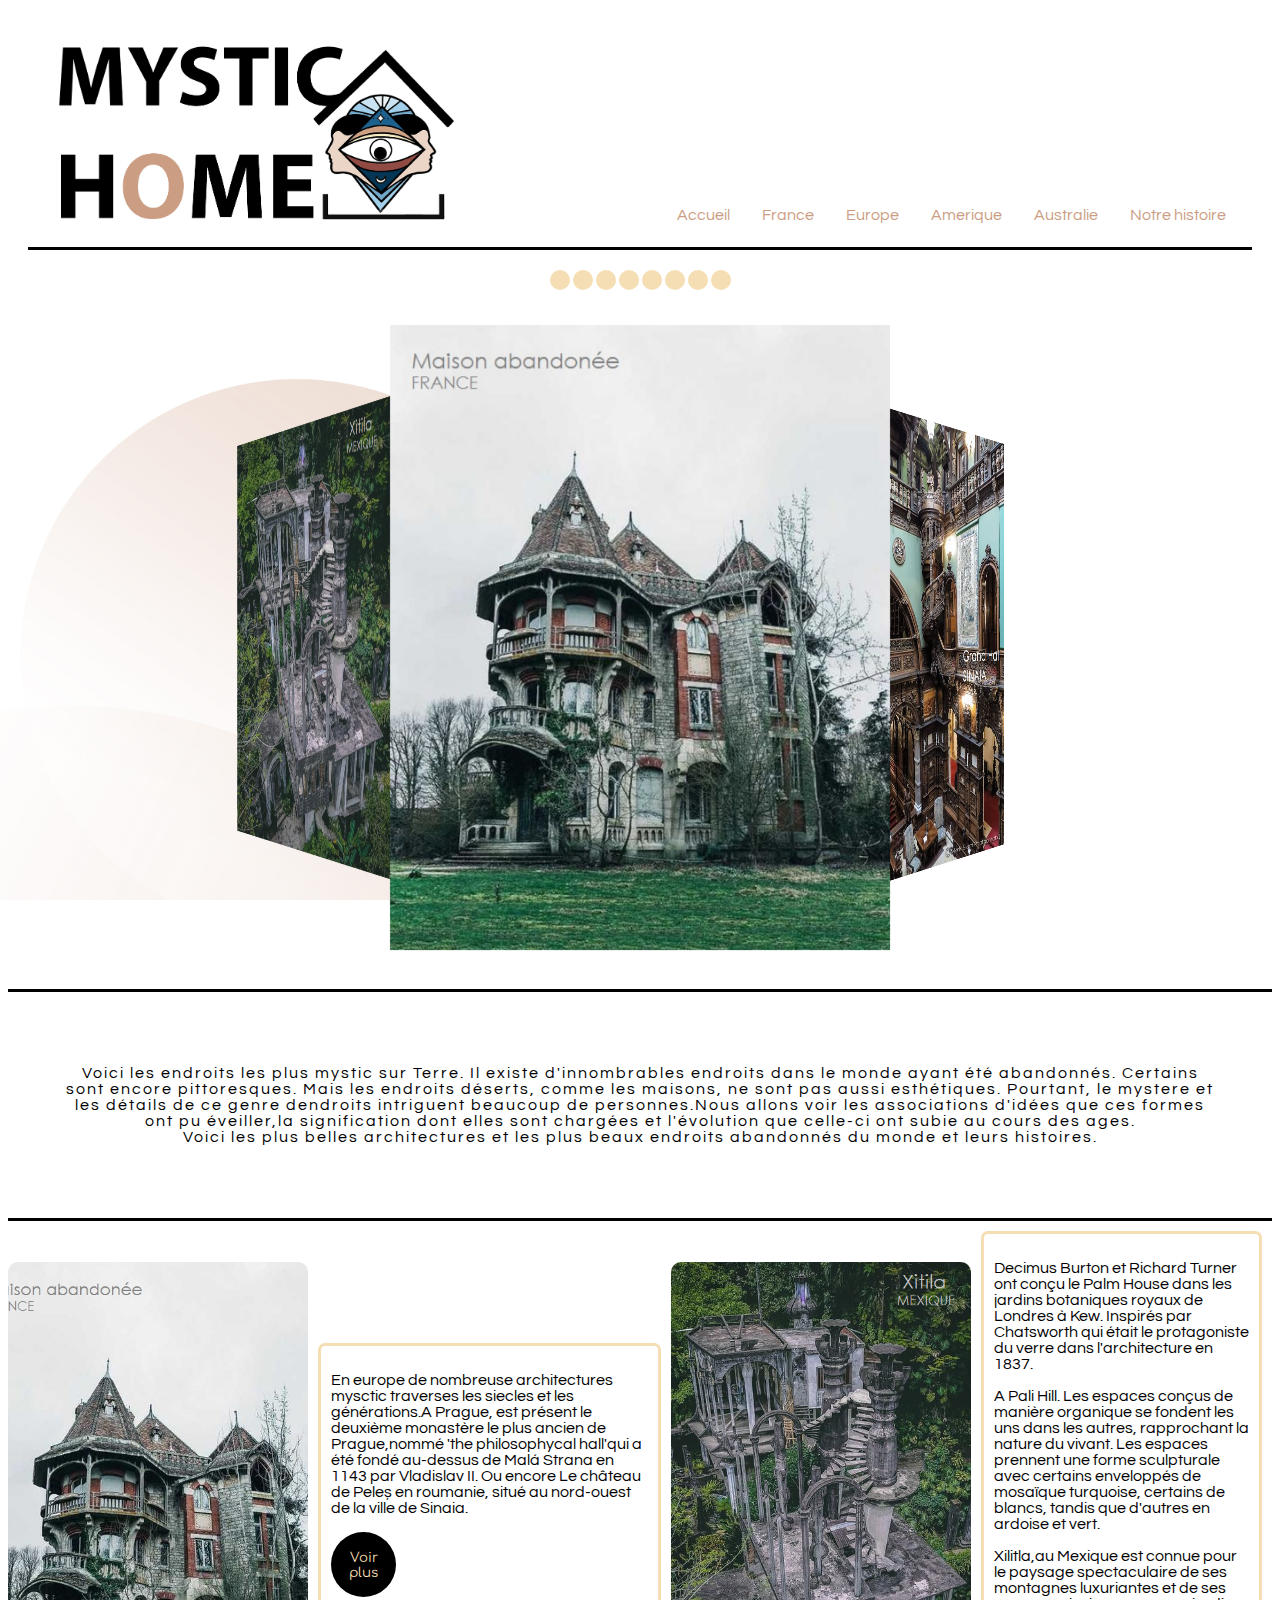
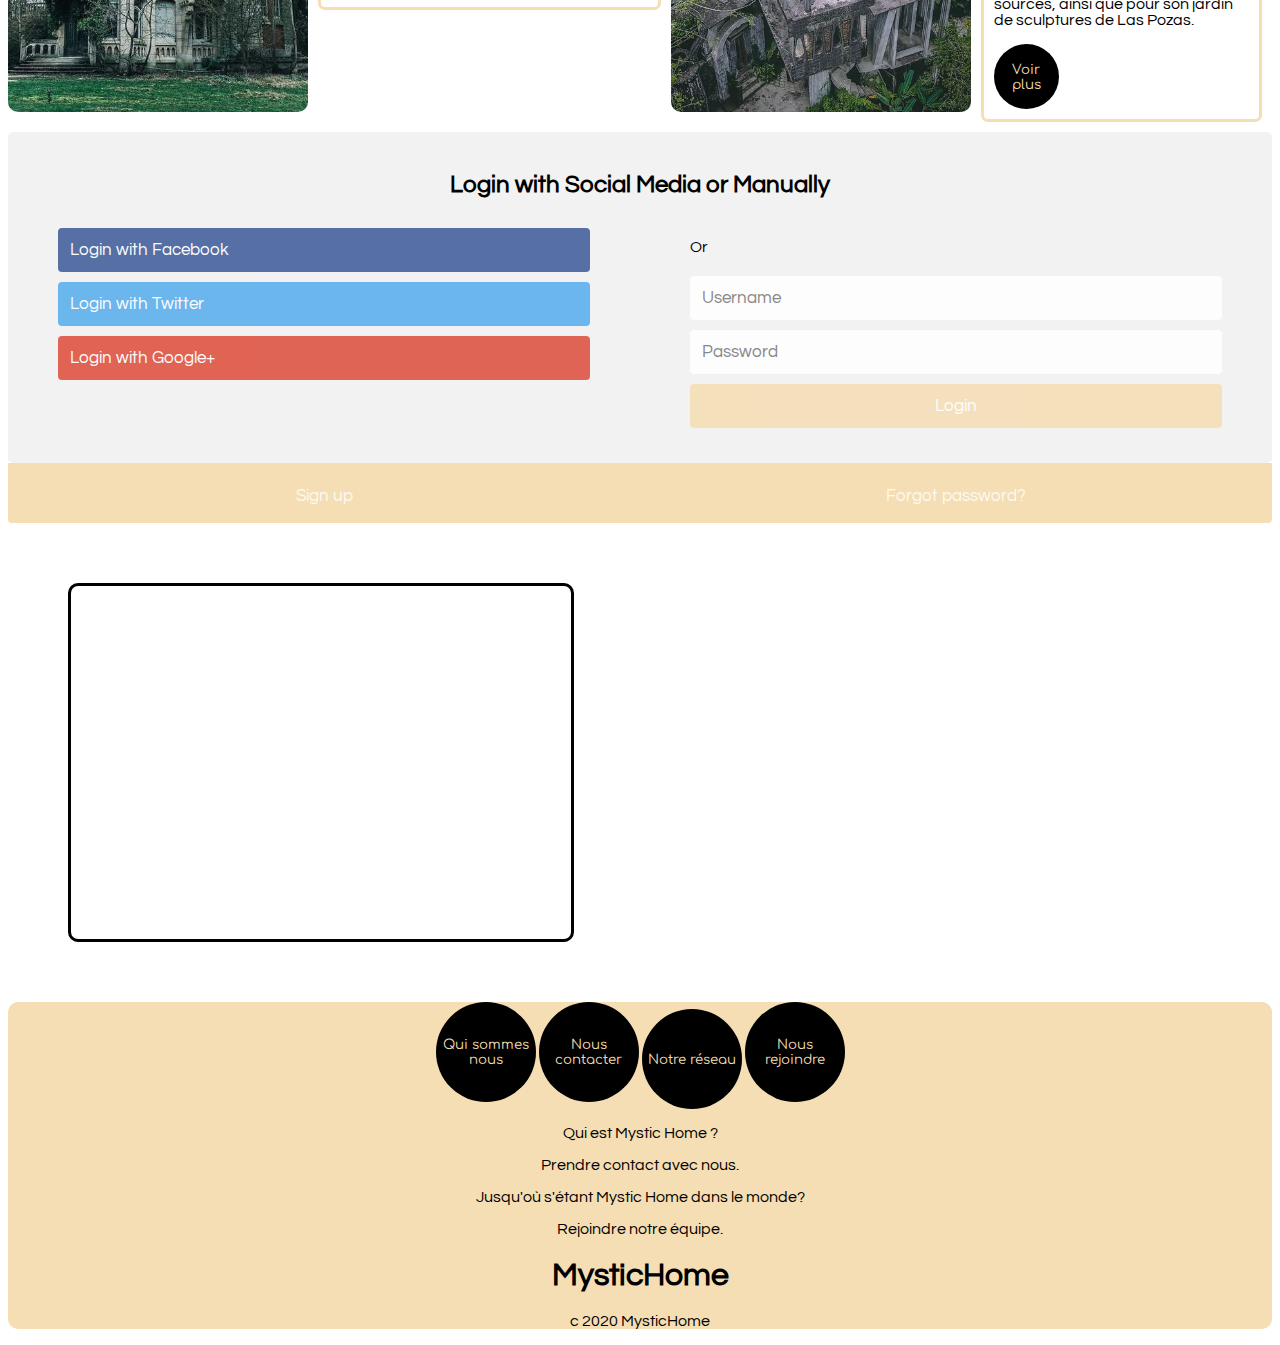
==== index.html @ dafdb864 "first commit" ====
<!DOCTYPE html>
<html lang="fr">

<head>
    <meta charset="UTF-8">
    <meta name="viewport" content="width=device-width, initial-scale=1.0">
    <link href="https://fonts.googleapis.com/css2?family=Questrial&display=swap" rel="stylesheet">
    <link href="https://fonts.googleapis.com/css2?family=Comfortaa:wght@500&display=swap" rel="stylesheet">
    <link href="https://fonts.googleapis.com/css2?family=Dancing+Script:wght@500&display=swap" rel="stylesheet">
    <link rel="stylesheet" href="assets/style.css">   
    <title>Mystic home</title>
</head>

<body>
    <nav id="menu">

        <a href="/"><img src="img/mystichome+logo.png" alt="logomystichome"></a>

        <ul id="nav">
            <!--
-->
            <li><a class="active" href="#acueil">Accueil</a></li>
            <!--
-->
            <li><a class="active" href="#france">France</a></li>
            <!--
-->
            <li><a class="active" href="#europe">Europe</a></li>
            <!--
-->
            <li><a class="active" href="#amerique">Amerique</a></li>
            <!--
 -->
            <li><a class="active" href="#australie">Australie</a></li>
            <!--
-->
            <li><a class="active" href="#notrehistoire">Notre histoire</a></li>
        </ul>
    </nav>


    <div class='caroussel_diapo'>
      <input checked id="carou_un" name="rotation" type="radio">
      <label for="carou_un"></label>
      <input id="carou_deux" name="rotation" type="radio">
      <label for="carou_deux"></label>
      <input id="carou_trois" name="rotation" type="radio">
      <label for="carou_trois"></label>
      <input id="carou_quatre" name="rotation" type="radio">
      <label for="carou_quatre"></label>
      <input id="carou_cinq" name="rotation" type="radio">
      <label for="carou_cinq"></label>
      <input id="carou_six" name="rotation" type="radio">
      <label for="carou_six"></label>
      <input id="carou_sept" name="rotation" type="radio">
      <label for="carou_sept"></label>
      <input id="carou_huit" name="rotation" type="radio">
      <label for="carou_huit"></label>
      <div class="contenu_carou">
      <div class="caroussel">
      <img src="/img/franceabandonné.jpg" alt>
      <img src="/img/grandhallsinaia.jpg" alt>
      <img src="/img/hallprague.jpg" alt>
      <img src="/img/muraille.jpg" alt>
      <img src="/img/maisonabandonné.jpg" alt>
      <img src="/img/ef00d1bf7029a12f48869ee9bcbec7cc.jpg" alt>
      <img src="/img/nrydht.jpg" alt>
      <img src="/img/xitla texte.png" alt>
      </div>
      </div>
      </div>
      
      <div class="bordure"></div>

    <header>
        <div id="introduction">
            <p>Voici les endroits les plus mystic sur Terre.
                Il existe d'innombrables endroits dans le monde ayant été abandonnés.
                Certains sont encore pittoresques. Mais les endroits déserts,
                comme les maisons, ne sont pas aussi esthétiques.
                Pourtant, le mystere et les détails de ce genre dendroits intriguent
                beaucoup de personnes.Nous allons voir les associations d'idées que 
                ces formes ont pu éveiller,la signification dont elles sont chargées 
                et l'évolution que celle-ci ont subie au cours des ages. <br>
                Voici les plus belles architectures et les plus beaux endroits abandonnés du monde et leurs histoires.
            </p>
        </div>
    </header>
    <div class="bordure"></div>
    <main>
        <div id="slideshow">
            <ul id="sContent">
                <!--
                -->
                <li><img src="img/franceabandonné.jpg" alt="Image france" /></li>
                <!--
                -->
                <li><img src="img/grandhallsinaia.jpg" alt="Image sinaia" /></li>
                <!--
                -->
                <li><img src="img/hallprague.jpg" alt="Image prague" /></li>
            </ul>
        </div>
        <article class="description">
            <p>
                En europe de nombreuse architectures mysctic traverses les siecles et les générations.A Prague,
                est présent le deuxième monastère le plus ancien de Prague,nommé 'the philosophycal hall'qui
                a été fondé au-dessus de Malá Strana en 1143 par Vladislav II. Ou encore Le château de Peleș
                en roumanie, situé au nord-ouest de la ville de Sinaia.
            </p>
            <button id="button">Voir plus</button>
        </article>
        <div id="slideshow">
            <ul id="sContent">
                <!--
                -->
                <li><img src="/img/xitla texte.png" alt="Image france" /></li>
                <!--
                -->
                <li><img src="/img/mumbai.jpg" alt="Image sinaia" /></li>
                <!--
                -->
                <li><img src="/img/palm house australia texte.png" alt="Image prague" /></li>
            </ul>
        </div>
        <article class="description">
            <p>
                Decimus Burton et Richard Turner ont conçu le Palm House dans les jardins botaniques royaux de Londres à
                Kew.
                Inspirés par Chatsworth qui était le protagoniste du verre dans l'architecture en 1837.
                <br>
                <br>
                A Pali Hill. Les espaces conçus de manière organique se fondent les uns dans les autres, rapprochant la
                nature du vivant.
                Les espaces prennent une forme sculpturale avec certains enveloppés de mosaïque turquoise, certains de
                blancs, tandis que d'autres en ardoise et vert.
                <br>
                <br>
                Xilitla,au Mexique est connue pour le paysage spectaculaire de ses montagnes luxuriantes et de ses
                sources, ainsi que pour son jardin de sculptures de Las Pozas.
            </p>
            <button id=button>Voir plus</button>
        </article>
        <!--<video controls>
            <source src="../premiere pro video/architecture video/xilitla-que-hacer-en-el-jardin-surrealista-de-edward-james.mp4" type="video/webm">
            <track kind="subtitles" src="sous-titres-en.vtt" srclang="en">
        </video> -->
    </main>

    <div class="container">
        <form action="/action_page.php">
          <div class="row">
            <h2 style="text-align:center">Login with Social Media or Manually</h2>
      
            <div class="col">
              <a href="#" class="fb btn">
                <i class="fa fa-facebook fa-fw"></i> Login with Facebook
              </a>
              <a href="#" class="twitter btn">
                <i class="fa fa-twitter fa-fw"></i> Login with Twitter
              </a>
              <a href="#" class="google btn">
                <i class="fa fa-google fa-fw"></i> Login with Google+
              </a>
            </div>
      
            <div class="col">
              <div class="hide-md-lg">
                <p>Or </p>
              </div>
      
              <input type="text" name="username" placeholder="Username" required>
              <input type="password" name="password" placeholder="Password" required>
              <input type="submit" value="Login">
            </div>
      
          </div>
        </form>
      </div>
      
      <div class="bottom-container">
        <div class="row">
          <div class="col">
            <a href="#" style="color:white" class="btn">Sign up</a>
          </div>
          <div class="col">
            <a href="#" style="color:white" class="btn">Forgot password?</a>
          </div>
        </div>
      </div>

    <div id="maps">
        <iframe src="https://www.google.com/maps/embed?pb=!1m18!1m12!1m3!1d14860.458292441717!2d-99.00107512827321!3d21.385392903293905!2m3!1f0!2f0!3f0!3m2!1i1024!2i768!4f13.1!3m3!1m2!1s0x85d69a7e19a3aa51%3A0x6c2fed44d67ca439!2sXilitla%2C%20San%20Luis%20Potos%C3%AD%2C%20Mexique!5e0!3m2!1sfr!2sfr!4v1600526060342!5m2!1sfr!2sfr" width="500" height="350" frameborder="0" style="border:1;" allowfullscreen="" aria-hidden="false" tabindex="0"></iframe>
    </div>
    <footer>
    
<div id="top">
    <div class="tab">
        <button class="tablinks" onmouseover="openCity(event, 'Qui sommes nous')">Qui sommes nous</button>
        <button class="tablinks" onmouseover="openCity(event, 'Nous contacter')">Nous contacter</button>
        <button class="tablinks" onmouseover="openCity(event, 'Notre réseau ')">Notre réseau </button>
        <button class="tablinks" onmouseover="openCity(event, 'Nous rejoindre')">Nous rejoindre </button>
    </div>
      
      <div id="Qui sommes nous" class="tabcontent">
          <p>Qui est Mystic Home ?</p>
      </div>
      
      <div id="Nous contacter" class="tabcontent">
          <p>Prendre contact avec nous.</p>
      </div>
    
      <div id="Notre réseau " class="tabcontent">
          <p>Jusqu'où s'étant Mystic Home dans le monde?</p>
      </div>

      <div id="Nous rejoindre" class="tabcontent">
          <p>Rejoindre notre équipe.</p>
      </div>
      
<article>
    <h1>MysticHome</h1>
</article>
<p>c 2020 MysticHome</p>
<script src="app.js" defer></script>
</body>
</html>
---- assets/style.css ----
body {
  background: url(/fond\ \(1\).jpg), no-repeat center top;
  background-attachment: fixed;
  background-size: cover;
}

* {
  box-sizing: border-box;
  font-family: 'Questrial', sans-serif;
}

#menu {
  padding: 10px;
  margin: 20px;
  display: flex;
  align-items: flex-end;
  justify-content: space-between;
  border-bottom: solid 3px black;
  /* centrer le texte */
}

#menu a {
  display: block;
  color: #CB9D83;
  text-align: center;
  padding: 14px 16px;
  text-decoration: none;
}

#menu li {
  display: inline;
  list-style: none;
}

li:last-child {
  border-right: none;
}

#menu img {
  width: 400px;
  display: block;
}

img {
  max-width: 100%
}

ul {
  list-style-type: none;
  display: flex;
  justify-content: flex-end;
  margin: 0;
  padding: 0;
  overflow: hidden;
  width: fit-content;
}

#menu a:hover {
  background-color: #F3D0BD;
  border-radius: 100px;
}


/***********************CAROUSSEL******************/


.caroussel_diapo {
  position: relative;
  text-align: center;
  margin: 0 auto
}

.caroussel_diapo input {
  position: absolute;
  left: -9999px
}

.contenu_carou {
  width: 500px;
  height: 632px;
  margin: 2rem auto;
  perspective: 1000px
}

.caroussel {
  position: relative;
  transform-style: preserve-3d;
  width: 500px;
  height: 332px;
  transition: 1s transform
}

.caroussel img {
  position: absolute;
  top: 0;
  left: 0;
  outline: 1px solid transparent;
  backface-visibility: hidden;
  will-change: transform;
  transition: 1s transform
}

.caroussel img:nth-child(1) {
  transform: translate3d(0, 0, 540px) scale(.8)
}

.caroussel img:nth-child(2) {
  transform: rotateY(45deg) translateZ(540px) scale(.8)
}

.caroussel img:nth-child(3) {
  transform: rotateY(90deg) translateZ(540px) scale(.8)
}

.caroussel img:nth-child(4) {
  transform: rotateY(135deg) translateZ(540px) scale(.8)
}

.caroussel img:nth-child(5) {
  transform: rotateY(180deg) translateZ(540px) scale(.8)
}

.caroussel img:nth-child(6) {
  transform: rotateY(225deg) translateZ(540px) scale(.8)
}

.caroussel img:nth-child(7) {
  transform: rotateY(270deg) translateZ(540px) scale(.8)
}

.caroussel img:nth-child(8) {
  transform: rotateY(315deg) translateZ(540px) scale(.8)
}

.caroussel_diapo input[type=radio]+label {
  cursor: pointer;
  background-color: wheat;
  display: inline-block;
  width: 20px;
  border-radius: 50%;
  height: 20px
}

/*gauche*/
.caroussel_diapo #carou_un:checked~.contenu_carou .caroussel {
  transform: translateZ(-540px)
}

.caroussel_diapo #carou_deux:checked~.contenu_carou .caroussel {
  transform: translateZ(-540px) rotateY(-45deg)
}

.caroussel_diapo #carou_trois:checked~.contenu_carou .caroussel {
  transform: translateZ(-540px) rotateY(-90deg)
}

.caroussel_diapo #carou_quatre:checked~.contenu_carou .caroussel {
  transform: translateZ(-540px) rotateY(-135deg)
}

.caroussel_diapo #carou_cinq:checked~.contenu_carou .caroussel {
  transform: translateZ(-540px) rotateY(-180deg)
}

.caroussel_diapo #carou_six:checked~.contenu_carou .caroussel {
  transform: translateZ(-540px) rotateY(-225deg)
}

.caroussel_diapo #carou_sept:checked~.contenu_carou .caroussel {
  transform: translateZ(-540px) rotateY(-270deg)
}

.caroussel_diapo #carou_huit:checked~.contenu_carou .caroussel {
  transform: translateZ(-540px) rotateY(-315deg)
}

/*droite*/
.caroussel_diapo #carou_un:checked~.contenu_carou .caroussel img:nth-child(1) {
  transform: translateZ(540px) scale(1)
}

.caroussel_diapo #carou_deux:checked~.contenu_carou .caroussel img:nth-child(2) {
  transform: rotateY(45deg) translateZ(540px) scale(1)
}

.caroussel_diapo #carou_trois:checked~.contenu_carou .caroussel img:nth-child(3) {

  transform: rotateY(90deg) translateZ(540px) scale(1)
}

.caroussel_diapo #carou_quatre:checked~.contenu_carou .caroussel img:nth-child(4) {

  transform: rotateY(135deg) translateZ(540px) scale(1)
}

.caroussel_diapo #carou_cinq:checked~.contenu_carou .caroussel img:nth-child(5) {

  transform: rotateY(180deg) translateZ(540px) scale(1)
}

.caroussel_diapo #carou_six:checked~.contenu_carou .caroussel img:nth-child(6) {
  transform: rotateY(225deg) translateZ(540px) scale(1)
}

.caroussel_diapo #carou_sept:checked~.contenu_carou .caroussel img:nth-child(7) {
  transform: rotateY(270deg) translateZ(540px) scale(1)
}

.caroussel_diapo #carou_huit:checked~.contenu_carou .caroussel img:nth-child(8) {
  transform: rotateY(315deg) translateZ(540px) scale(1)
}

div.bordure {
  border-bottom: 3px solid black;
}


/*************HEADER **************/


#introduction {
  font-family: 'Comfortaa', cursive;
  text-align: center;
  letter-spacing: 2px;
  margin: 10px;
  padding: 47px;
}


/***************MAIN***************/


main {
  display: flex;
  align-items: flex-end;
  justify-content: space-between;
}

#slideshow {
  position: relative;
  min-width: 300px;
  height: 450px;
  margin: 20px auto;
  overflow: hidden;
  border-radius: 10px;
}

#sContent li {
  display: inline-block;
  width: 300px;
}

/*javascript*/
#sContent {
  position: absolute;
  top: 0;
  left: 0;
  width: fit-content;
  margin: 0;
  padding: 0;

  /*CSS3 keyframes animation*/
  animation-name: AutoSlide;
  animation-duration: 10s;
  animation-iteration-count: infinite;
  animation-timing-function: ease-in-out;
}

#sContent li img {
  object-fit: cover;
  min-height: 100%;
  /* hauteur minimum de 100% */
  width: 100%;
}

@keyframes AutoSlide {

  0%,
  15%,
  100% {
    left: 0px;
    /*1ère image*/
  }

  35%,
  50% {
    left: -300px;
    /*2ème image*/
  }

  70%,
  85% {
    left: -600px;
    /*3ème image*/
  }
}

.description {
  border-style: solid;
  border-radius: 7px;
  border-color: wheat;
  padding: 10px;
  align-self: center;
  margin: 10px;
}

#button {
  width: 65px;
  height: 65px;
  background: black;
  font: bold 13px;
  font-family: 'Comfortaa', cursive;
  border-radius: 50%;
  border: none;
  color: wheat;

}


/*********RESEAUX SOCIAUX / FORMULAIRE / MAPS*********/


.container {
  position: relative;
  border-radius: 5px;
  background-color: #f2f2f2;
  padding: 20px 0 30px 0;
}

/* bottom container */
.bottom-container {
  text-align: center;
  background-color: wheat;
  border-radius: 0px 0px 4px 4px;
}

.row:after {
  content: "";
  display: table;
  clear: both;
}

.col {
  float: left;
  width: 50%;
  margin: auto;
  padding: 0 50px;
  margin-top: 6px;
}

input,
.btn {
  width: 100%;
  padding: 12px;
  border: none;
  border-radius: 4px;
  margin: 5px 0;
  opacity: 0.85;
  display: inline-block;
  font-size: 17px;
  line-height: 20px;
  text-decoration: none;
}

input:hover,
.btn:hover {
  opacity: 1;
}

.fb {
  background-color: #3B5998;
  color: white;
}

.twitter {
  background-color: #55ACEE;
  color: white;
}

.google {
  background-color: #dd4b39;
  color: white;
}

input[type=submit] {
  background-color: wheat;
  color: white;
  cursor: pointer;
}

input[type=submit]:hover {
  background-color: white;
}

#maps {
  border: solid;
  display: inline-block;
  border-color: black;
  margin: 60px;
  border-radius: 10px;
}


/***************FOOTER***************/

footer {
  background-color: wheat;
  border-radius: 10px;
  border-style: solid wheat;
  text-align: center;
  font-family: 'Questrial', sans-serif;
}

.tablinks {
  width: 100px;
  height: 100px;
  background: black;
  font: bold 13px;
  font-family: 'Comfortaa', cursive;
  border-radius: 50%;
  border: none;
  color: wheat;
}

.tabcontent {
  font-family: 'Questrial', sans-serif;
  text-align: center;
}
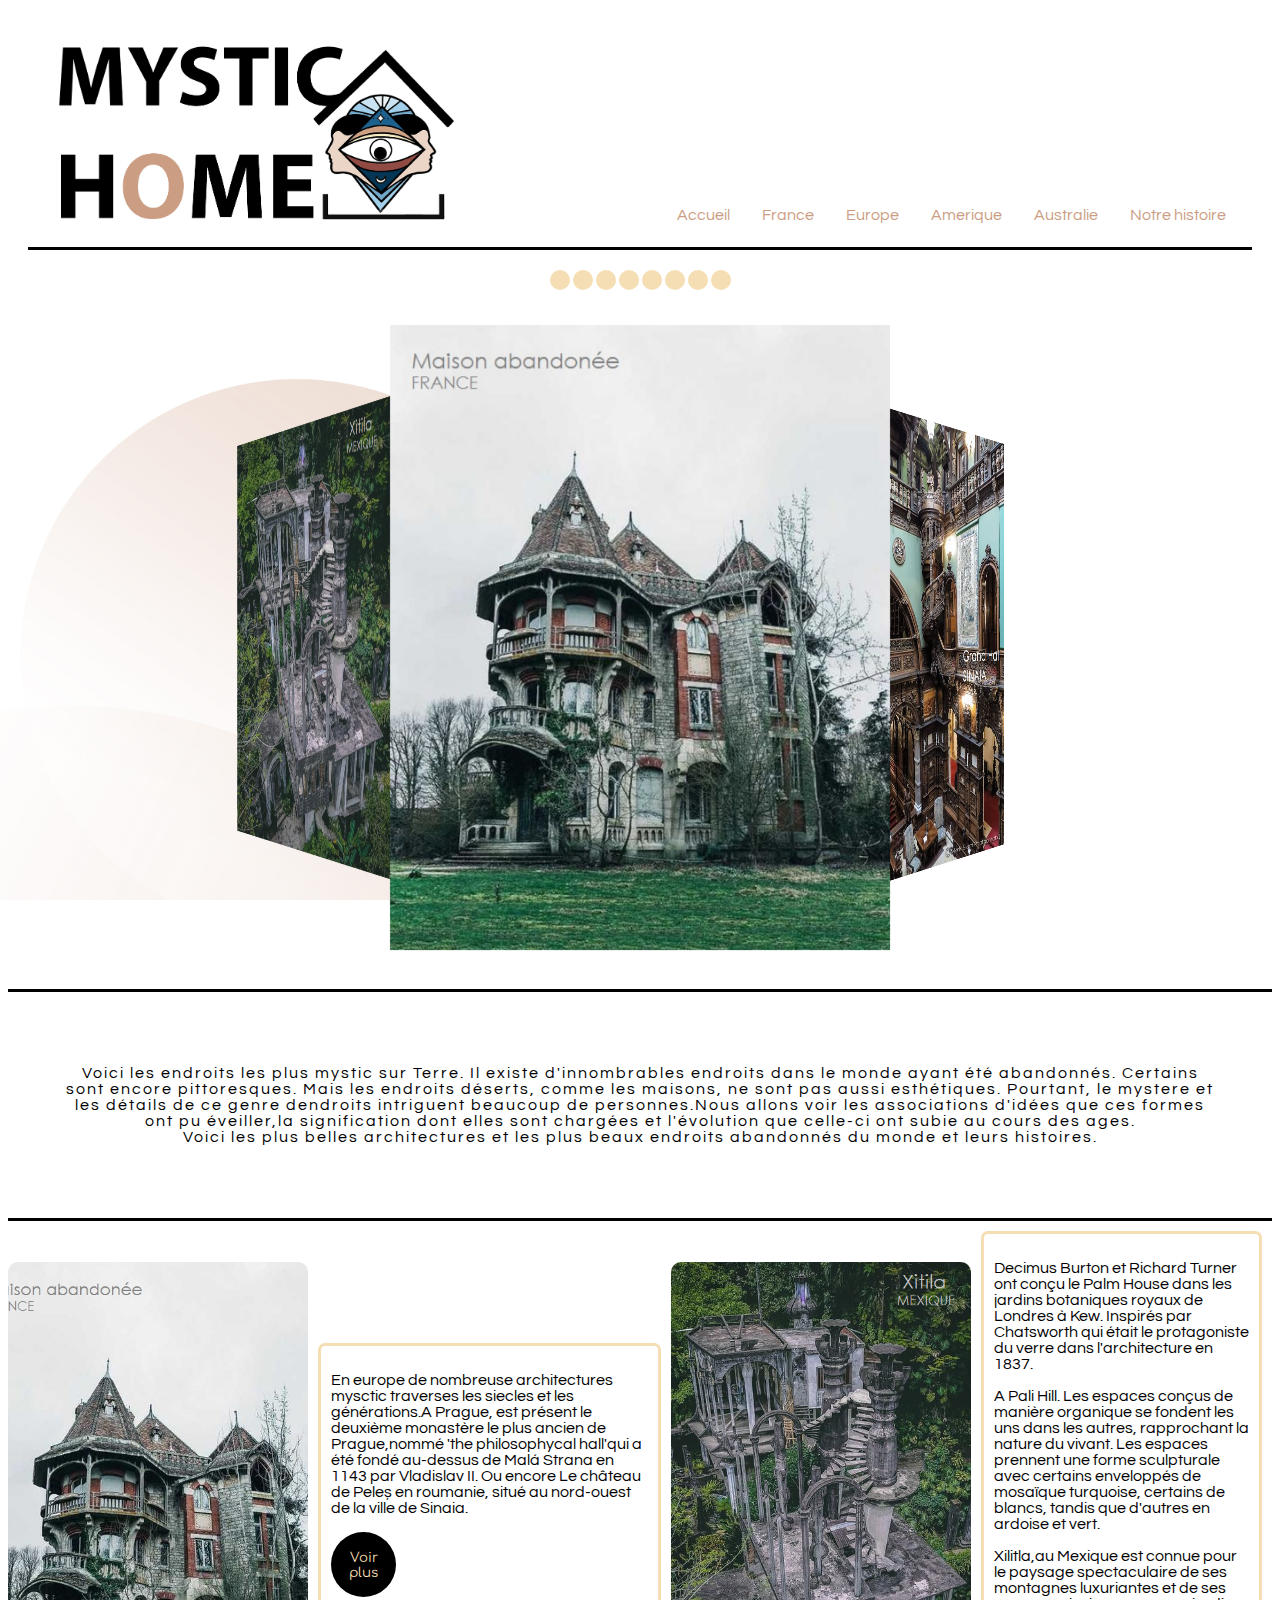
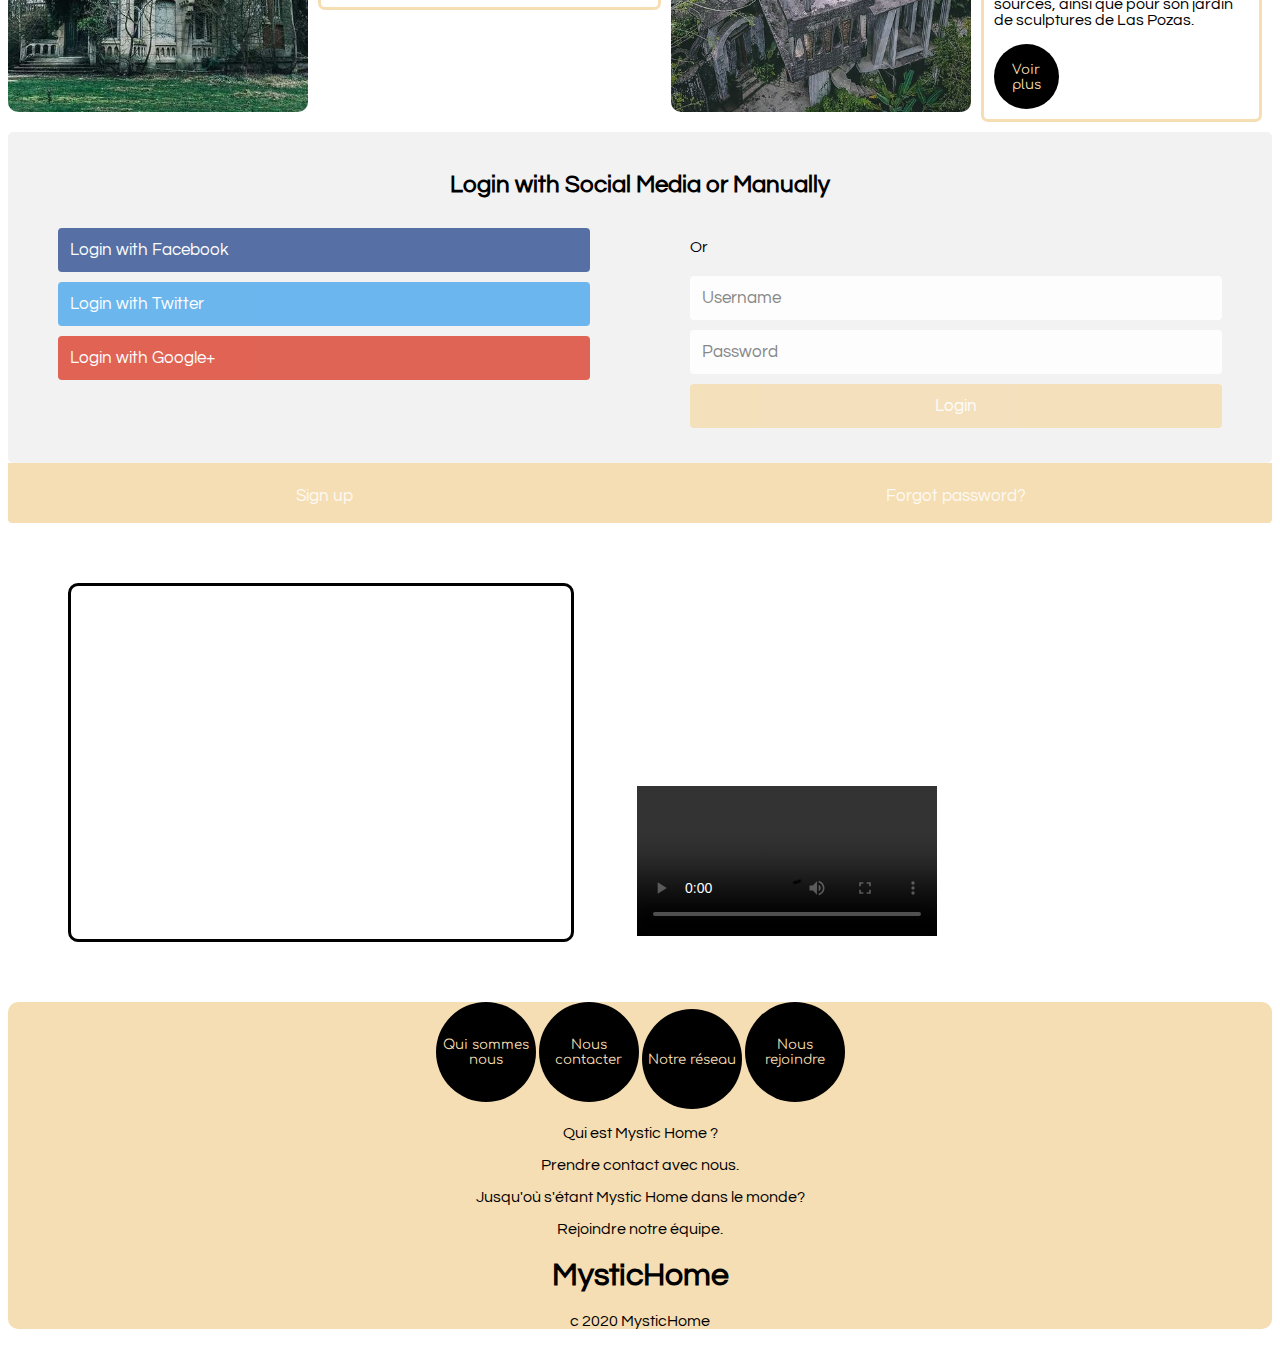
==== commit 8c432207: "pop" ====
--- a/index.html
+++ b/index.html
@@ -1,227 +1,227 @@
-<!DOCTYPE html>
-<html lang="fr">
-
-<head>
-    <meta charset="UTF-8">
-    <meta name="viewport" content="width=device-width, initial-scale=1.0">
-    <link href="https://fonts.googleapis.com/css2?family=Questrial&display=swap" rel="stylesheet">
-    <link href="https://fonts.googleapis.com/css2?family=Comfortaa:wght@500&display=swap" rel="stylesheet">
-    <link href="https://fonts.googleapis.com/css2?family=Dancing+Script:wght@500&display=swap" rel="stylesheet">
-    <link rel="stylesheet" href="assets/style.css">   
-    <title>Mystic home</title>
-</head>
-
-<body>
-    <nav id="menu">
-
-        <a href="/"><img src="img/mystichome+logo.png" alt="logomystichome"></a>
-
-        <ul id="nav">
-            <!--
--->
-            <li><a class="active" href="#acueil">Accueil</a></li>
-            <!--
--->
-            <li><a class="active" href="#france">France</a></li>
-            <!--
--->
-            <li><a class="active" href="#europe">Europe</a></li>
-            <!--
--->
-            <li><a class="active" href="#amerique">Amerique</a></li>
-            <!--
- -->
-            <li><a class="active" href="#australie">Australie</a></li>
-            <!--
--->
-            <li><a class="active" href="#notrehistoire">Notre histoire</a></li>
-        </ul>
-    </nav>
-
-
-    <div class='caroussel_diapo'>
-      <input checked id="carou_un" name="rotation" type="radio">
-      <label for="carou_un"></label>
-      <input id="carou_deux" name="rotation" type="radio">
-      <label for="carou_deux"></label>
-      <input id="carou_trois" name="rotation" type="radio">
-      <label for="carou_trois"></label>
-      <input id="carou_quatre" name="rotation" type="radio">
-      <label for="carou_quatre"></label>
-      <input id="carou_cinq" name="rotation" type="radio">
-      <label for="carou_cinq"></label>
-      <input id="carou_six" name="rotation" type="radio">
-      <label for="carou_six"></label>
-      <input id="carou_sept" name="rotation" type="radio">
-      <label for="carou_sept"></label>
-      <input id="carou_huit" name="rotation" type="radio">
-      <label for="carou_huit"></label>
-      <div class="contenu_carou">
-      <div class="caroussel">
-      <img src="/img/franceabandonné.jpg" alt>
-      <img src="/img/grandhallsinaia.jpg" alt>
-      <img src="/img/hallprague.jpg" alt>
-      <img src="/img/muraille.jpg" alt>
-      <img src="/img/maisonabandonné.jpg" alt>
-      <img src="/img/ef00d1bf7029a12f48869ee9bcbec7cc.jpg" alt>
-      <img src="/img/nrydht.jpg" alt>
-      <img src="/img/xitla texte.png" alt>
-      </div>
-      </div>
-      </div>
-      
-      <div class="bordure"></div>
-
-    <header>
-        <div id="introduction">
-            <p>Voici les endroits les plus mystic sur Terre.
-                Il existe d'innombrables endroits dans le monde ayant été abandonnés.
-                Certains sont encore pittoresques. Mais les endroits déserts,
-                comme les maisons, ne sont pas aussi esthétiques.
-                Pourtant, le mystere et les détails de ce genre dendroits intriguent
-                beaucoup de personnes.Nous allons voir les associations d'idées que 
-                ces formes ont pu éveiller,la signification dont elles sont chargées 
-                et l'évolution que celle-ci ont subie au cours des ages. <br>
-                Voici les plus belles architectures et les plus beaux endroits abandonnés du monde et leurs histoires.
-            </p>
-        </div>
-    </header>
-    <div class="bordure"></div>
-    <main>
-        <div id="slideshow">
-            <ul id="sContent">
-                <!--
-                -->
-                <li><img src="img/franceabandonné.jpg" alt="Image france" /></li>
-                <!--
-                -->
-                <li><img src="img/grandhallsinaia.jpg" alt="Image sinaia" /></li>
-                <!--
-                -->
-                <li><img src="img/hallprague.jpg" alt="Image prague" /></li>
-            </ul>
-        </div>
-        <article class="description">
-            <p>
-                En europe de nombreuse architectures mysctic traverses les siecles et les générations.A Prague,
-                est présent le deuxième monastère le plus ancien de Prague,nommé 'the philosophycal hall'qui
-                a été fondé au-dessus de Malá Strana en 1143 par Vladislav II. Ou encore Le château de Peleș
-                en roumanie, situé au nord-ouest de la ville de Sinaia.
-            </p>
-            <button id="button">Voir plus</button>
-        </article>
-        <div id="slideshow">
-            <ul id="sContent">
-                <!--
-                -->
-                <li><img src="/img/xitla texte.png" alt="Image france" /></li>
-                <!--
-                -->
-                <li><img src="/img/mumbai.jpg" alt="Image sinaia" /></li>
-                <!--
-                -->
-                <li><img src="/img/palm house australia texte.png" alt="Image prague" /></li>
-            </ul>
-        </div>
-        <article class="description">
-            <p>
-                Decimus Burton et Richard Turner ont conçu le Palm House dans les jardins botaniques royaux de Londres à
-                Kew.
-                Inspirés par Chatsworth qui était le protagoniste du verre dans l'architecture en 1837.
-                <br>
-                <br>
-                A Pali Hill. Les espaces conçus de manière organique se fondent les uns dans les autres, rapprochant la
-                nature du vivant.
-                Les espaces prennent une forme sculpturale avec certains enveloppés de mosaïque turquoise, certains de
-                blancs, tandis que d'autres en ardoise et vert.
-                <br>
-                <br>
-                Xilitla,au Mexique est connue pour le paysage spectaculaire de ses montagnes luxuriantes et de ses
-                sources, ainsi que pour son jardin de sculptures de Las Pozas.
-            </p>
-            <button id=button>Voir plus</button>
-        </article>
-        <!--<video controls>
-            <source src="../premiere pro video/architecture video/xilitla-que-hacer-en-el-jardin-surrealista-de-edward-james.mp4" type="video/webm">
-            <track kind="subtitles" src="sous-titres-en.vtt" srclang="en">
-        </video> -->
-    </main>
-
-    <div class="container">
-        <form action="/action_page.php">
-          <div class="row">
-            <h2 style="text-align:center">Login with Social Media or Manually</h2>
-      
-            <div class="col">
-              <a href="#" class="fb btn">
-                <i class="fa fa-facebook fa-fw"></i> Login with Facebook
-              </a>
-              <a href="#" class="twitter btn">
-                <i class="fa fa-twitter fa-fw"></i> Login with Twitter
-              </a>
-              <a href="#" class="google btn">
-                <i class="fa fa-google fa-fw"></i> Login with Google+
-              </a>
-            </div>
-      
-            <div class="col">
-              <div class="hide-md-lg">
-                <p>Or </p>
-              </div>
-      
-              <input type="text" name="username" placeholder="Username" required>
-              <input type="password" name="password" placeholder="Password" required>
-              <input type="submit" value="Login">
-            </div>
-      
-          </div>
-        </form>
-      </div>
-      
-      <div class="bottom-container">
-        <div class="row">
-          <div class="col">
-            <a href="#" style="color:white" class="btn">Sign up</a>
-          </div>
-          <div class="col">
-            <a href="#" style="color:white" class="btn">Forgot password?</a>
-          </div>
-        </div>
-      </div>
-
-    <div id="maps">
-        <iframe src="https://www.google.com/maps/embed?pb=!1m18!1m12!1m3!1d14860.458292441717!2d-99.00107512827321!3d21.385392903293905!2m3!1f0!2f0!3f0!3m2!1i1024!2i768!4f13.1!3m3!1m2!1s0x85d69a7e19a3aa51%3A0x6c2fed44d67ca439!2sXilitla%2C%20San%20Luis%20Potos%C3%AD%2C%20Mexique!5e0!3m2!1sfr!2sfr!4v1600526060342!5m2!1sfr!2sfr" width="500" height="350" frameborder="0" style="border:1;" allowfullscreen="" aria-hidden="false" tabindex="0"></iframe>
-    </div>
-    <footer>
-    
-<div id="top">
-    <div class="tab">
-        <button class="tablinks" onmouseover="openCity(event, 'Qui sommes nous')">Qui sommes nous</button>
-        <button class="tablinks" onmouseover="openCity(event, 'Nous contacter')">Nous contacter</button>
-        <button class="tablinks" onmouseover="openCity(event, 'Notre réseau ')">Notre réseau </button>
-        <button class="tablinks" onmouseover="openCity(event, 'Nous rejoindre')">Nous rejoindre </button>
-    </div>
-      
-      <div id="Qui sommes nous" class="tabcontent">
-          <p>Qui est Mystic Home ?</p>
-      </div>
-      
-      <div id="Nous contacter" class="tabcontent">
-          <p>Prendre contact avec nous.</p>
-      </div>
-    
-      <div id="Notre réseau " class="tabcontent">
-          <p>Jusqu'où s'étant Mystic Home dans le monde?</p>
-      </div>
-
-      <div id="Nous rejoindre" class="tabcontent">
-          <p>Rejoindre notre équipe.</p>
-      </div>
-      
-<article>
-    <h1>MysticHome</h1>
-</article>
-<p>c 2020 MysticHome</p>
-<script src="app.js" defer></script>
-</body>
+<!DOCTYPE html>
+<html lang="fr">
+
+<head>
+    <meta charset="UTF-8">
+    <meta name="viewport" content="width=device-width, initial-scale=1.0">
+    <link href="https://fonts.googleapis.com/css2?family=Questrial&display=swap" rel="stylesheet">
+    <link href="https://fonts.googleapis.com/css2?family=Comfortaa:wght@500&display=swap" rel="stylesheet">
+    <link href="https://fonts.googleapis.com/css2?family=Dancing+Script:wght@500&display=swap" rel="stylesheet">
+    <link rel="stylesheet" href="assets/style.css">   
+    <title>Mystic home</title>
+</head>
+
+<body>
+    <nav id="menu">
+
+        <a href="/"><img src="img/mystichome+logo.png" alt="logomystichome"></a>
+
+        <ul id="nav">
+            <!--
+-->
+            <li><a class="active" href="#acueil">Accueil</a></li>
+            <!--
+-->
+            <li><a class="active" href="#france">France</a></li>
+            <!--
+-->
+            <li><a class="active" href="#europe">Europe</a></li>
+            <!--
+-->
+            <li><a class="active" href="#amerique">Amerique</a></li>
+            <!--
+ -->
+            <li><a class="active" href="#australie">Australie</a></li>
+            <!--
+-->
+            <li><a class="active" href="#notrehistoire">Notre histoire</a></li>
+        </ul>
+    </nav>
+
+
+    <div class='caroussel_diapo'>
+      <input checked id="carou_un" name="rotation" type="radio">
+      <label for="carou_un"></label>
+      <input id="carou_deux" name="rotation" type="radio">
+      <label for="carou_deux"></label>
+      <input id="carou_trois" name="rotation" type="radio">
+      <label for="carou_trois"></label>
+      <input id="carou_quatre" name="rotation" type="radio">
+      <label for="carou_quatre"></label>
+      <input id="carou_cinq" name="rotation" type="radio">
+      <label for="carou_cinq"></label>
+      <input id="carou_six" name="rotation" type="radio">
+      <label for="carou_six"></label>
+      <input id="carou_sept" name="rotation" type="radio">
+      <label for="carou_sept"></label>
+      <input id="carou_huit" name="rotation" type="radio">
+      <label for="carou_huit"></label>
+      <div class="contenu_carou">
+      <div class="caroussel">
+      <img src="/img/franceabandonné.jpg" alt>
+      <img src="/img/grandhallsinaia.jpg" alt>
+      <img src="/img/hallprague.jpg" alt>
+      <img src="/img/muraille.jpg" alt>
+      <img src="/img/maisonabandonné.jpg" alt>
+      <img src="/img/ecosse.jpg" alt>
+      <img src="/img/paris.jpg" alt>
+      <img src="/img/xitla texte.png" alt>
+      </div>
+      </div>
+      </div>
+      
+      <div class="bordure"></div>
+
+    <header>
+        <div id="introduction">
+            <p>Voici les endroits les plus mystic sur Terre.
+                Il existe d'innombrables endroits dans le monde ayant été abandonnés.
+                Certains sont encore pittoresques. Mais les endroits déserts,
+                comme les maisons, ne sont pas aussi esthétiques.
+                Pourtant, le mystere et les détails de ce genre dendroits intriguent
+                beaucoup de personnes.Nous allons voir les associations d'idées que 
+                ces formes ont pu éveiller,la signification dont elles sont chargées 
+                et l'évolution que celle-ci ont subie au cours des ages. <br>
+                Voici les plus belles architectures et les plus beaux endroits abandonnés du monde et leurs histoires.
+            </p>
+        </div>
+    </header>
+    <div class="bordure"></div>
+    <main>
+        <div id="slideshow">
+            <ul id="sContent">
+                <!--
+                -->
+                <li><img src="img/franceabandonné.jpg" alt="Image france" /></li>
+                <!--
+                -->
+                <li><img src="img/grandhallsinaia.jpg" alt="Image sinaia" /></li>
+                <!--
+                -->
+                <li><img src="img/hallprague.jpg" alt="Image prague" /></li>
+            </ul>
+        </div>
+        <article class="description">
+            <p>
+                En europe de nombreuse architectures mysctic traverses les siecles et les générations.A Prague,
+                est présent le deuxième monastère le plus ancien de Prague,nommé 'the philosophycal hall'qui
+                a été fondé au-dessus de Malá Strana en 1143 par Vladislav II. Ou encore Le château de Peleș
+                en roumanie, situé au nord-ouest de la ville de Sinaia.
+            </p>
+            <button id="button">Voir plus</button>
+        </article>
+        <div id="slideshow">
+            <ul id="sContent">
+                <!--
+                -->
+                <li><img src="/img/xitla texte.png" alt="Image france" /></li>
+                <!--
+                -->
+                <li><img src="/img/mumbai.jpg" alt="Image sinaia" /></li>
+                <!--
+                -->
+                <li><img src="/img/palm house australia texte.png" alt="Image prague" /></li>
+            </ul>
+        </div>
+        <article class="description">
+            <p>
+                Decimus Burton et Richard Turner ont conçu le Palm House dans les jardins botaniques royaux de Londres à
+                Kew.
+                Inspirés par Chatsworth qui était le protagoniste du verre dans l'architecture en 1837.
+                <br>
+                <br>
+                A Pali Hill. Les espaces conçus de manière organique se fondent les uns dans les autres, rapprochant la
+                nature du vivant.
+                Les espaces prennent une forme sculpturale avec certains enveloppés de mosaïque turquoise, certains de
+                blancs, tandis que d'autres en ardoise et vert.
+                <br>
+                <br>
+                Xilitla,au Mexique est connue pour le paysage spectaculaire de ses montagnes luxuriantes et de ses
+                sources, ainsi que pour son jardin de sculptures de Las Pozas.
+            </p>
+            <button id=button>Voir plus</button>
+        </article>
+    </main>
+
+    <div class="container">
+        <form action="/action_page.php">
+          <div class="row">
+            <h2 style="text-align:center">Login with Social Media or Manually</h2>
+      
+            <div class="col">
+              <a href="#" class="fb btn">
+                <i class="fa fa-facebook fa-fw"></i> Login with Facebook
+              </a>
+              <a href="#" class="twitter btn">
+                <i class="fa fa-twitter fa-fw"></i> Login with Twitter
+              </a>
+              <a href="#" class="google btn">
+                <i class="fa fa-google fa-fw"></i> Login with Google+
+              </a>
+            </div>
+      
+            <div class="col">
+              <div class="hide-md-lg">
+                <p>Or </p>
+              </div>
+      
+              <input type="text" name="username" placeholder="Username" required>
+              <input type="password" name="password" placeholder="Password" required>
+              <input type="submit" value="Login">
+            </div>
+      
+          </div>
+        </form>
+      </div>
+      
+      <div class="bottom-container">
+        <div class="row">
+          <div class="col">
+            <a href="#" style="color:white" class="btn">Sign up</a>
+          </div>
+          <div class="col">
+            <a href="#" style="color:white" class="btn">Forgot password?</a>
+          </div>
+        </div>
+      </div>
+
+    <div id="maps">
+        <iframe src="https://www.google.com/maps/embed?pb=!1m18!1m12!1m3!1d14860.458292441717!2d-99.00107512827321!3d21.385392903293905!2m3!1f0!2f0!3f0!3m2!1i1024!2i768!4f13.1!3m3!1m2!1s0x85d69a7e19a3aa51%3A0x6c2fed44d67ca439!2sXilitla%2C%20San%20Luis%20Potos%C3%AD%2C%20Mexique!5e0!3m2!1sfr!2sfr!4v1600526060342!5m2!1sfr!2sfr" width="500" height="350" frameborder="0" style="border:1;" allowfullscreen="" aria-hidden="false" tabindex="0"></iframe>
+    </div>
+    <video controls>
+      <source src="../premiere pro video/architecture video/xilitla-que-hacer-en-el-jardin-surrealista-de-edward-james.mp4" type="video/webm">
+      <track kind="subtitles" src="sous-titres-en.vtt" srclang="en">
+  </video> 
+    <footer>
+    
+<div id="top">
+    <div class="tab">
+        <button class="tablinks" onmouseover="openCity(event, 'Qui sommes nous')">Qui sommes nous</button>
+        <button class="tablinks" onmouseover="openCity(event, 'Nous contacter')">Nous contacter</button>
+        <button class="tablinks" onmouseover="openCity(event, 'Notre réseau ')">Notre réseau </button>
+        <button class="tablinks" onmouseover="openCity(event, 'Nous rejoindre')">Nous rejoindre </button>
+    </div>
+      
+      <div id="Qui sommes nous" class="tabcontent">
+          <p>Qui est Mystic Home ?</p>
+      </div>
+      
+      <div id="Nous contacter" class="tabcontent">
+          <p>Prendre contact avec nous.</p>
+      </div>
+    
+      <div id="Notre réseau " class="tabcontent">
+          <p>Jusqu'où s'étant Mystic Home dans le monde?</p>
+      </div>
+
+      <div id="Nous rejoindre" class="tabcontent">
+          <p>Rejoindre notre équipe.</p>
+      </div>
+      
+<article>
+    <h1>MysticHome</h1>
+</article>
+<p>c 2020 MysticHome</p>
+<script src="app.js" defer></script>
+</body>
 </html>--- a/assets/style.css
+++ b/assets/style.css
@@ -1,428 +1,435 @@
-body {
-  background: url(/fond\ \(1\).jpg), no-repeat center top;
-  background-attachment: fixed;
-  background-size: cover;
-}
-
-* {
-  box-sizing: border-box;
-  font-family: 'Questrial', sans-serif;
-}
-
-#menu {
-  padding: 10px;
-  margin: 20px;
-  display: flex;
-  align-items: flex-end;
-  justify-content: space-between;
-  border-bottom: solid 3px black;
-  /* centrer le texte */
-}
-
-#menu a {
-  display: block;
-  color: #CB9D83;
-  text-align: center;
-  padding: 14px 16px;
-  text-decoration: none;
-}
-
-#menu li {
-  display: inline;
-  list-style: none;
-}
-
-li:last-child {
-  border-right: none;
-}
-
-#menu img {
-  width: 400px;
-  display: block;
-}
-
-img {
-  max-width: 100%
-}
-
-ul {
-  list-style-type: none;
-  display: flex;
-  justify-content: flex-end;
-  margin: 0;
-  padding: 0;
-  overflow: hidden;
-  width: fit-content;
-}
-
-#menu a:hover {
-  background-color: #F3D0BD;
-  border-radius: 100px;
-}
-
-
-/***********************CAROUSSEL******************/
-
-
-.caroussel_diapo {
-  position: relative;
-  text-align: center;
-  margin: 0 auto
-}
-
-.caroussel_diapo input {
-  position: absolute;
-  left: -9999px
-}
-
-.contenu_carou {
-  width: 500px;
-  height: 632px;
-  margin: 2rem auto;
-  perspective: 1000px
-}
-
-.caroussel {
-  position: relative;
-  transform-style: preserve-3d;
-  width: 500px;
-  height: 332px;
-  transition: 1s transform
-}
-
-.caroussel img {
-  position: absolute;
-  top: 0;
-  left: 0;
-  outline: 1px solid transparent;
-  backface-visibility: hidden;
-  will-change: transform;
-  transition: 1s transform
-}
-
-.caroussel img:nth-child(1) {
-  transform: translate3d(0, 0, 540px) scale(.8)
-}
-
-.caroussel img:nth-child(2) {
-  transform: rotateY(45deg) translateZ(540px) scale(.8)
-}
-
-.caroussel img:nth-child(3) {
-  transform: rotateY(90deg) translateZ(540px) scale(.8)
-}
-
-.caroussel img:nth-child(4) {
-  transform: rotateY(135deg) translateZ(540px) scale(.8)
-}
-
-.caroussel img:nth-child(5) {
-  transform: rotateY(180deg) translateZ(540px) scale(.8)
-}
-
-.caroussel img:nth-child(6) {
-  transform: rotateY(225deg) translateZ(540px) scale(.8)
-}
-
-.caroussel img:nth-child(7) {
-  transform: rotateY(270deg) translateZ(540px) scale(.8)
-}
-
-.caroussel img:nth-child(8) {
-  transform: rotateY(315deg) translateZ(540px) scale(.8)
-}
-
-.caroussel_diapo input[type=radio]+label {
-  cursor: pointer;
-  background-color: wheat;
-  display: inline-block;
-  width: 20px;
-  border-radius: 50%;
-  height: 20px
-}
-
-/*gauche*/
-.caroussel_diapo #carou_un:checked~.contenu_carou .caroussel {
-  transform: translateZ(-540px)
-}
-
-.caroussel_diapo #carou_deux:checked~.contenu_carou .caroussel {
-  transform: translateZ(-540px) rotateY(-45deg)
-}
-
-.caroussel_diapo #carou_trois:checked~.contenu_carou .caroussel {
-  transform: translateZ(-540px) rotateY(-90deg)
-}
-
-.caroussel_diapo #carou_quatre:checked~.contenu_carou .caroussel {
-  transform: translateZ(-540px) rotateY(-135deg)
-}
-
-.caroussel_diapo #carou_cinq:checked~.contenu_carou .caroussel {
-  transform: translateZ(-540px) rotateY(-180deg)
-}
-
-.caroussel_diapo #carou_six:checked~.contenu_carou .caroussel {
-  transform: translateZ(-540px) rotateY(-225deg)
-}
-
-.caroussel_diapo #carou_sept:checked~.contenu_carou .caroussel {
-  transform: translateZ(-540px) rotateY(-270deg)
-}
-
-.caroussel_diapo #carou_huit:checked~.contenu_carou .caroussel {
-  transform: translateZ(-540px) rotateY(-315deg)
-}
-
-/*droite*/
-.caroussel_diapo #carou_un:checked~.contenu_carou .caroussel img:nth-child(1) {
-  transform: translateZ(540px) scale(1)
-}
-
-.caroussel_diapo #carou_deux:checked~.contenu_carou .caroussel img:nth-child(2) {
-  transform: rotateY(45deg) translateZ(540px) scale(1)
-}
-
-.caroussel_diapo #carou_trois:checked~.contenu_carou .caroussel img:nth-child(3) {
-
-  transform: rotateY(90deg) translateZ(540px) scale(1)
-}
-
-.caroussel_diapo #carou_quatre:checked~.contenu_carou .caroussel img:nth-child(4) {
-
-  transform: rotateY(135deg) translateZ(540px) scale(1)
-}
-
-.caroussel_diapo #carou_cinq:checked~.contenu_carou .caroussel img:nth-child(5) {
-
-  transform: rotateY(180deg) translateZ(540px) scale(1)
-}
-
-.caroussel_diapo #carou_six:checked~.contenu_carou .caroussel img:nth-child(6) {
-  transform: rotateY(225deg) translateZ(540px) scale(1)
-}
-
-.caroussel_diapo #carou_sept:checked~.contenu_carou .caroussel img:nth-child(7) {
-  transform: rotateY(270deg) translateZ(540px) scale(1)
-}
-
-.caroussel_diapo #carou_huit:checked~.contenu_carou .caroussel img:nth-child(8) {
-  transform: rotateY(315deg) translateZ(540px) scale(1)
-}
-
-div.bordure {
-  border-bottom: 3px solid black;
-}
-
-
-/*************HEADER **************/
-
-
-#introduction {
-  font-family: 'Comfortaa', cursive;
-  text-align: center;
-  letter-spacing: 2px;
-  margin: 10px;
-  padding: 47px;
-}
-
-
-/***************MAIN***************/
-
-
-main {
-  display: flex;
-  align-items: flex-end;
-  justify-content: space-between;
-}
-
-#slideshow {
-  position: relative;
-  min-width: 300px;
-  height: 450px;
-  margin: 20px auto;
-  overflow: hidden;
-  border-radius: 10px;
-}
-
-#sContent li {
-  display: inline-block;
-  width: 300px;
-}
-
-/*javascript*/
-#sContent {
-  position: absolute;
-  top: 0;
-  left: 0;
-  width: fit-content;
-  margin: 0;
-  padding: 0;
-
-  /*CSS3 keyframes animation*/
-  animation-name: AutoSlide;
-  animation-duration: 10s;
-  animation-iteration-count: infinite;
-  animation-timing-function: ease-in-out;
-}
-
-#sContent li img {
-  object-fit: cover;
-  min-height: 100%;
-  /* hauteur minimum de 100% */
-  width: 100%;
-}
-
-@keyframes AutoSlide {
-
-  0%,
-  15%,
-  100% {
-    left: 0px;
-    /*1ère image*/
-  }
-
-  35%,
-  50% {
-    left: -300px;
-    /*2ème image*/
-  }
-
-  70%,
-  85% {
-    left: -600px;
-    /*3ème image*/
-  }
-}
-
-.description {
-  border-style: solid;
-  border-radius: 7px;
-  border-color: wheat;
-  padding: 10px;
-  align-self: center;
-  margin: 10px;
-}
-
-#button {
-  width: 65px;
-  height: 65px;
-  background: black;
-  font: bold 13px;
-  font-family: 'Comfortaa', cursive;
-  border-radius: 50%;
-  border: none;
-  color: wheat;
-
-}
-
-
-/*********RESEAUX SOCIAUX / FORMULAIRE / MAPS*********/
-
-
-.container {
-  position: relative;
-  border-radius: 5px;
-  background-color: #f2f2f2;
-  padding: 20px 0 30px 0;
-}
-
-/* bottom container */
-.bottom-container {
-  text-align: center;
-  background-color: wheat;
-  border-radius: 0px 0px 4px 4px;
-}
-
-.row:after {
-  content: "";
-  display: table;
-  clear: both;
-}
-
-.col {
-  float: left;
-  width: 50%;
-  margin: auto;
-  padding: 0 50px;
-  margin-top: 6px;
-}
-
-input,
-.btn {
-  width: 100%;
-  padding: 12px;
-  border: none;
-  border-radius: 4px;
-  margin: 5px 0;
-  opacity: 0.85;
-  display: inline-block;
-  font-size: 17px;
-  line-height: 20px;
-  text-decoration: none;
-}
-
-input:hover,
-.btn:hover {
-  opacity: 1;
-}
-
-.fb {
-  background-color: #3B5998;
-  color: white;
-}
-
-.twitter {
-  background-color: #55ACEE;
-  color: white;
-}
-
-.google {
-  background-color: #dd4b39;
-  color: white;
-}
-
-input[type=submit] {
-  background-color: wheat;
-  color: white;
-  cursor: pointer;
-}
-
-input[type=submit]:hover {
-  background-color: white;
-}
-
-#maps {
-  border: solid;
-  display: inline-block;
-  border-color: black;
-  margin: 60px;
-  border-radius: 10px;
-}
-
-
-/***************FOOTER***************/
-
-footer {
-  background-color: wheat;
-  border-radius: 10px;
-  border-style: solid wheat;
-  text-align: center;
-  font-family: 'Questrial', sans-serif;
-}
-
-.tablinks {
-  width: 100px;
-  height: 100px;
-  background: black;
-  font: bold 13px;
-  font-family: 'Comfortaa', cursive;
-  border-radius: 50%;
-  border: none;
-  color: wheat;
-}
-
-.tabcontent {
-  font-family: 'Questrial', sans-serif;
-  text-align: center;
+body {
+  background: url(/fond\ \(1\).jpg), no-repeat center top;
+  background-attachment: fixed;
+  background-size: cover;
+}
+
+* {
+  box-sizing: border-box;
+  font-family: 'Questrial', sans-serif;
+}
+
+#menu {
+  padding: 10px;
+  margin: 20px;
+  display: flex;
+  align-items: flex-end;
+  justify-content: space-between;
+  border-bottom: solid 3px black;
+  /* centrer le texte */
+}
+
+#menu a {
+  display: block;
+  color: #CB9D83;
+  text-align: center;
+  padding: 14px 16px;
+  text-decoration: none;
+}
+
+#menu li {
+  display: inline;
+  list-style: none;
+}
+
+li:last-child {
+  border-right: none;
+}
+
+#menu img {
+  width: 400px;
+  display: block;
+}
+
+img {
+  max-width: 100%
+}
+
+ul {
+  list-style-type: none;
+  display: flex;
+  justify-content: flex-end;
+  margin: 0;
+  padding: 0;
+  overflow: hidden;
+  width: fit-content;
+}
+
+#menu a:hover {
+  background-color: #F3D0BD;
+  border-radius: 100px;
+}
+
+
+/***********************CAROUSSEL******************/
+
+
+.caroussel_diapo {
+  position: relative;
+  text-align: center;
+  margin: 0 auto
+}
+
+.caroussel_diapo input {
+  position: absolute;
+  left: -9999px
+}
+
+.contenu_carou {
+  width: 500px;
+  height: 632px;
+  margin: 2rem auto;
+  perspective: 1000px
+}
+
+.caroussel {
+  position: relative;
+  transform-style: preserve-3d;
+  width: 500px;
+  height: 332px;
+  transition: 1s transform
+}
+
+.caroussel img {
+  position: absolute;
+  top: 0;
+  left: 0;
+  outline: 1px solid transparent;
+  backface-visibility: hidden;
+  will-change: transform;
+  transition: 1s transform
+}
+
+.caroussel img:nth-child(1) {
+  transform: translate3d(0, 0, 540px) scale(.8)
+}
+
+.caroussel img:nth-child(2) {
+  transform: rotateY(45deg) translateZ(540px) scale(.8)
+}
+
+.caroussel img:nth-child(3) {
+  transform: rotateY(90deg) translateZ(540px) scale(.8)
+}
+
+.caroussel img:nth-child(4) {
+  transform: rotateY(135deg) translateZ(540px) scale(.8)
+}
+
+.caroussel img:nth-child(5) {
+  transform: rotateY(180deg) translateZ(540px) scale(.8)
+}
+
+.caroussel img:nth-child(6) {
+  transform: rotateY(225deg) translateZ(540px) scale(.8)
+}
+
+.caroussel img:nth-child(7) {
+  transform: rotateY(270deg) translateZ(540px) scale(.8)
+}
+
+.caroussel img:nth-child(8) {
+  transform: rotateY(315deg) translateZ(540px) scale(.8)
+}
+
+.caroussel_diapo input[type=radio]+label {
+  cursor: pointer;
+  background-color: wheat;
+  display: inline-block;
+  width: 20px;
+  border-radius: 50%;
+  height: 20px
+}
+
+/*gauche*/
+.caroussel_diapo #carou_un:checked~.contenu_carou .caroussel {
+  transform: translateZ(-540px)
+}
+
+.caroussel_diapo #carou_deux:checked~.contenu_carou .caroussel {
+  transform: translateZ(-540px) rotateY(-45deg)
+}
+
+.caroussel_diapo #carou_trois:checked~.contenu_carou .caroussel {
+  transform: translateZ(-540px) rotateY(-90deg)
+}
+
+.caroussel_diapo #carou_quatre:checked~.contenu_carou .caroussel {
+  transform: translateZ(-540px) rotateY(-135deg)
+}
+
+.caroussel_diapo #carou_cinq:checked~.contenu_carou .caroussel {
+  transform: translateZ(-540px) rotateY(-180deg)
+}
+
+.caroussel_diapo #carou_six:checked~.contenu_carou .caroussel {
+  transform: translateZ(-540px) rotateY(-225deg)
+}
+
+.caroussel_diapo #carou_sept:checked~.contenu_carou .caroussel {
+  transform: translateZ(-540px) rotateY(-270deg)
+}
+
+.caroussel_diapo #carou_huit:checked~.contenu_carou .caroussel {
+  transform: translateZ(-540px) rotateY(-315deg)
+}
+
+/*droite*/
+.caroussel_diapo #carou_un:checked~.contenu_carou .caroussel img:nth-child(1) {
+  transform: translateZ(540px) scale(1)
+}
+
+.caroussel_diapo #carou_deux:checked~.contenu_carou .caroussel img:nth-child(2) {
+  transform: rotateY(45deg) translateZ(540px) scale(1)
+}
+
+.caroussel_diapo #carou_trois:checked~.contenu_carou .caroussel img:nth-child(3) {
+
+  transform: rotateY(90deg) translateZ(540px) scale(1)
+}
+
+.caroussel_diapo #carou_quatre:checked~.contenu_carou .caroussel img:nth-child(4) {
+
+  transform: rotateY(135deg) translateZ(540px) scale(1)
+}
+
+.caroussel_diapo #carou_cinq:checked~.contenu_carou .caroussel img:nth-child(5) {
+
+  transform: rotateY(180deg) translateZ(540px) scale(1)
+}
+
+.caroussel_diapo #carou_six:checked~.contenu_carou .caroussel img:nth-child(6) {
+  transform: rotateY(225deg) translateZ(540px) scale(1)
+}
+
+.caroussel_diapo #carou_sept:checked~.contenu_carou .caroussel img:nth-child(7) {
+  transform: rotateY(270deg) translateZ(540px) scale(1)
+}
+
+.caroussel_diapo #carou_huit:checked~.contenu_carou .caroussel img:nth-child(8) {
+  transform: rotateY(315deg) translateZ(540px) scale(1)
+}
+
+div.bordure {
+  border-bottom: 3px solid black;
+}
+
+
+/*************HEADER **************/
+
+
+#introduction {
+  font-family: 'Comfortaa', cursive;
+  text-align: center;
+  letter-spacing: 2px;
+  margin: 10px;
+  padding: 47px;
+}
+
+
+/***************MAIN***************/
+
+
+main {
+  display: flex;
+  align-items: flex-end;
+  justify-content: space-between;
+
+}
+
+#slideshow {
+  position: relative;
+  min-width: 300px;
+  height: 450px;
+  margin: 20px auto;
+  overflow: hidden;
+  border-radius: 10px;
+}
+
+#sContent li {
+  display: inline-block;
+  width: 300px;
+}
+
+/*javascript*/
+#sContent {
+  position: absolute;
+  top: 0;
+  left: 0;
+  width: fit-content;
+  margin: 0;
+  padding: 0;
+
+  /*CSS3 keyframes animation*/
+  animation-name: AutoSlide;
+  animation-duration: 10s;
+  animation-iteration-count: infinite;
+  animation-timing-function: ease-in-out;
+}
+
+#sContent li img {
+  object-fit: cover;
+  min-height: 100%;
+  /* hauteur minimum de 100% */
+  width: 100%;
+}
+
+@keyframes AutoSlide {
+
+  0%,
+  15%,
+  100% {
+    left: 0px;
+    /*1ère image*/
+  }
+
+  35%,
+  50% {
+    left: -300px;
+    /*2ème image*/
+  }
+
+  70%,
+  85% {
+    left: -600px;
+    /*3ème image*/
+  }
+}
+
+.description {
+  border-style: solid;
+  border-radius: 7px;
+  border-color: wheat;
+  padding: 10px;
+  align-self: center;
+  margin: 10px;
+}
+
+#button {
+  width: 65px;
+  height: 65px;
+  background: black;
+  font: bold 13px;
+  font-family: 'Comfortaa', cursive;
+  border-radius: 50%;
+  border: none;
+  color: wheat;
+
+}
+
+
+/*********RESEAUX SOCIAUX / FORMULAIRE / MAPS*********/
+
+
+.container {
+  position: relative;
+  border-radius: 5px;
+  background-color: #f2f2f2;
+  padding: 20px 0 30px 0;
+}
+
+/* bottom container */
+.bottom-container {
+  text-align: center;
+  background-color: wheat;
+  border-radius: 0px 0px 4px 4px;
+}
+
+.row:after {
+  content: "";
+  display: table;
+  clear: both;
+}
+
+.col {
+  float: left;
+  width: 50%;
+  margin: auto;
+  padding: 0 50px;
+  margin-top: 6px;
+}
+
+input,
+.btn {
+  width: 100%;
+  padding: 12px;
+  border: none;
+  border-radius: 4px;
+  margin: 5px 0;
+  opacity: 0.85;
+  display: inline-block;
+  font-size: 17px;
+  line-height: 20px;
+  text-decoration: none;
+}
+
+input:hover,
+.btn:hover {
+  opacity: 1;
+}
+
+.fb {
+  background-color: #3B5998;
+  color: white;
+}
+
+.twitter {
+  background-color: #55ACEE;
+  color: white;
+}
+
+.google {
+  background-color: #dd4b39;
+  color: white;
+}
+
+input[type=submit] {
+  background-color: wheat;
+  color: white;
+  cursor: pointer;
+}
+
+input[type=submit]:hover {
+  background-color: white;
+}
+
+#maps {
+  border: solid;
+  display: inline-block;
+  border-color: black;
+  margin: 60px;
+  border-radius: 10px;
+}
+
+
+/***************FOOTER***************/
+
+footer {
+  background-color: wheat;
+  border-radius: 10px;
+  border-style: solid wheat;
+  text-align: center;
+  font-family: 'Questrial', sans-serif;
+}
+
+.tablinks {
+  width: 100px;
+  height: 100px;
+  background: black;
+  font: bold 13px;
+  font-family: 'Comfortaa', cursive;
+  border-radius: 50%;
+  border: none;
+  color: wheat;
+}
+
+.tabcontent {
+  font-family: 'Questrial', sans-serif;
+  text-align: center;
+}
+/********RESPONSIVE*************/
+@media screen and ( max-width:750px ){
+  main {
+    flex-wrap: wrap;
+  }
 }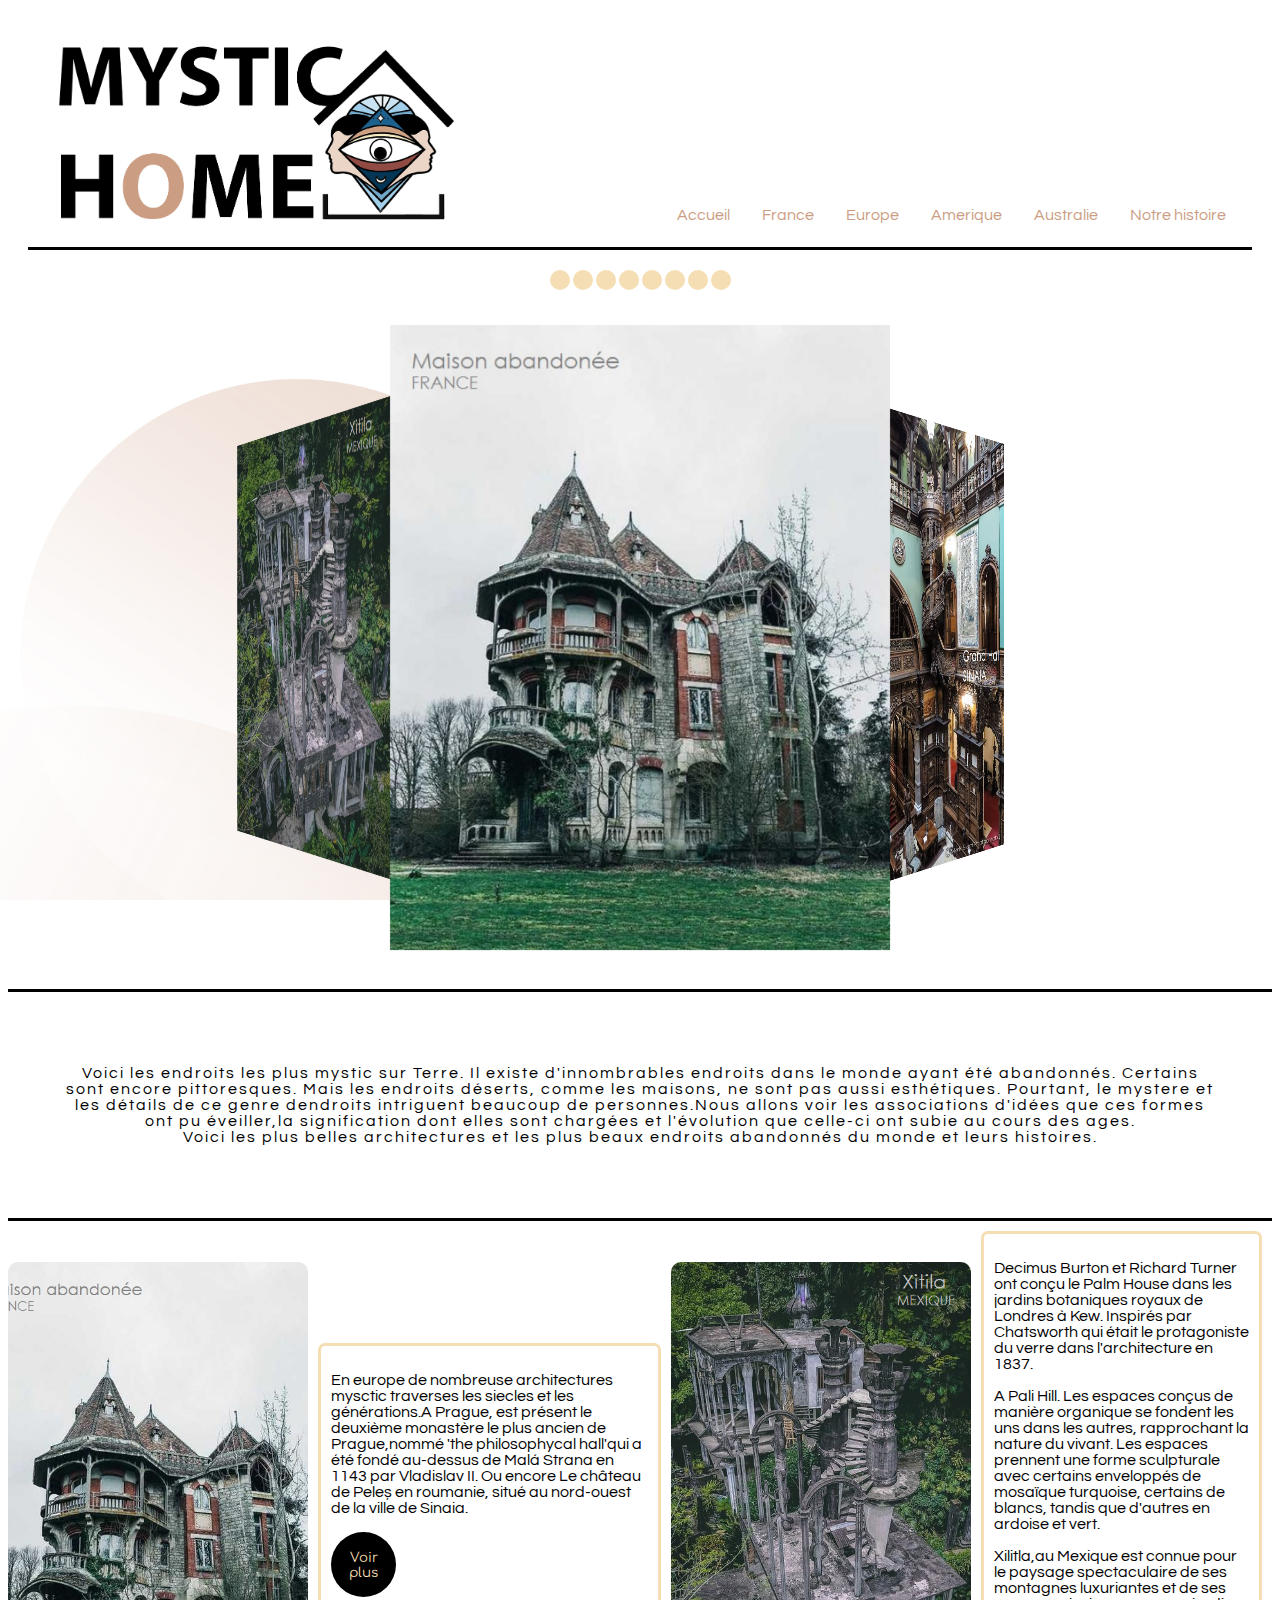
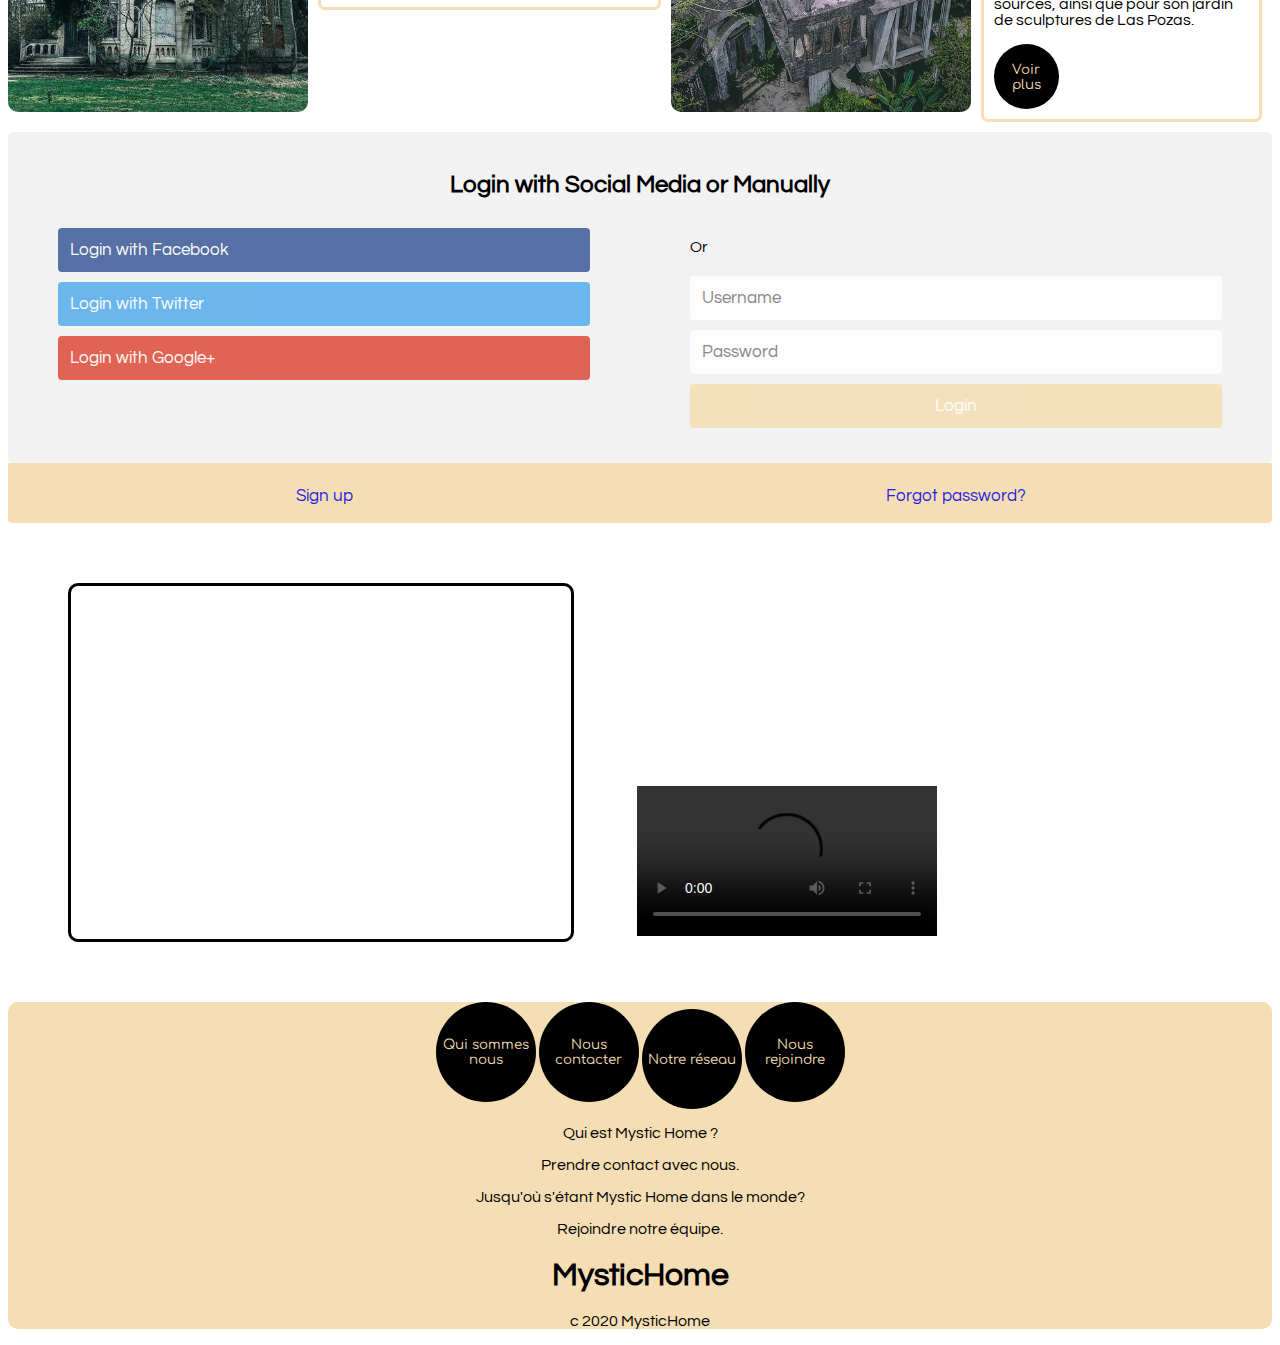
==== commit 6f42a489: "Update index.html" ====
--- a/index.html
+++ b/index.html
@@ -177,10 +177,10 @@
       <div class="bottom-container">
         <div class="row">
           <div class="col">
-            <a href="#" style="color:white" class="btn">Sign up</a>
+            <a href="#" class="btn">Sign up</a>
           </div>
           <div class="col">
-            <a href="#" style="color:white" class="btn">Forgot password?</a>
+            <a href="#" class="btn">Forgot password?</a>
           </div>
         </div>
       </div>
@@ -190,7 +190,7 @@
     </div>
     <video controls>
       <source src="../premiere pro video/architecture video/xilitla-que-hacer-en-el-jardin-surrealista-de-edward-james.mp4" type="video/webm">
-      <track kind="subtitles" src="sous-titres-en.vtt" srclang="en">
+     
   </video> 
     <footer>
     
@@ -224,4 +224,4 @@
 <p>c 2020 MysticHome</p>
 <script src="app.js" defer></script>
 </body>
-</html>+</html>
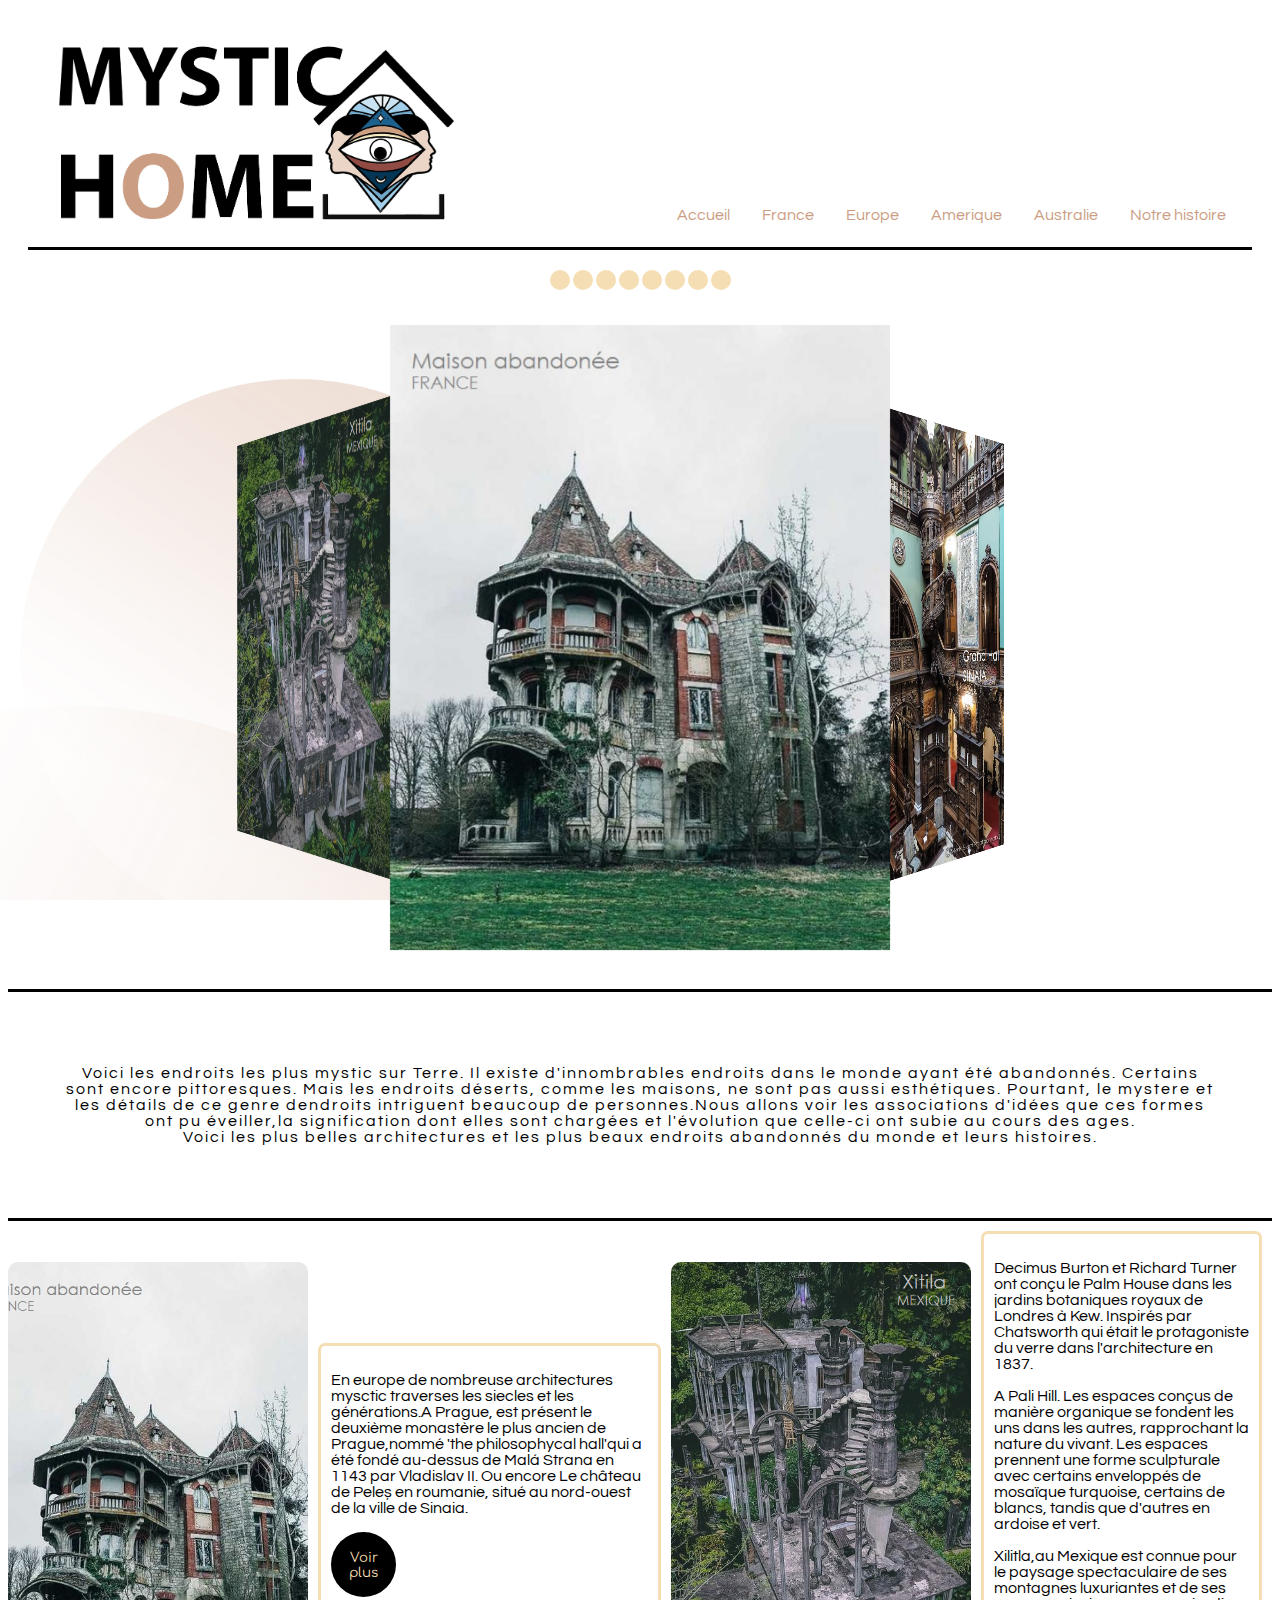
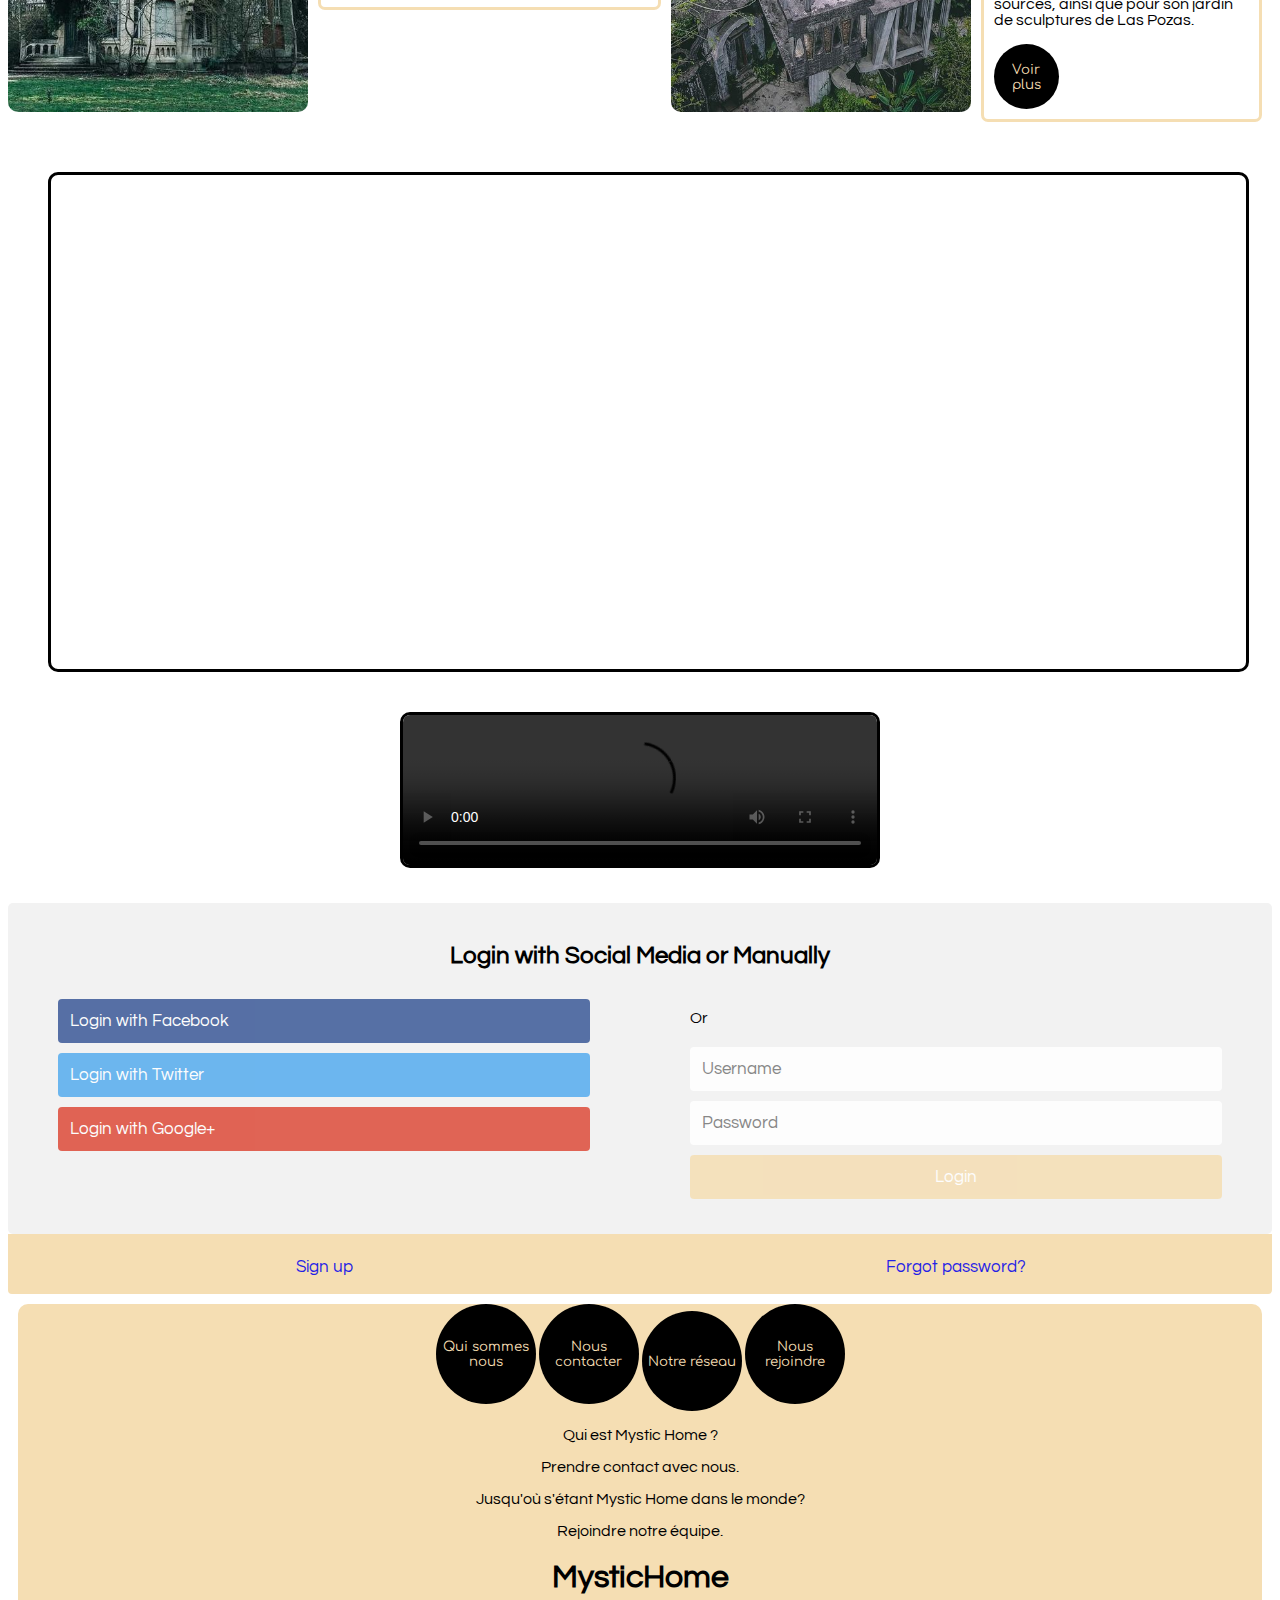
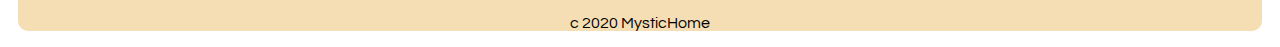
==== commit e041cb82: "Update index.html" ====
--- a/index.html
+++ b/index.html
@@ -37,7 +37,6 @@
             <li><a class="active" href="#notrehistoire">Notre histoire</a></li>
         </ul>
     </nav>
-
 
     <div class='caroussel_diapo'>
       <input checked id="carou_un" name="rotation" type="radio">
@@ -143,6 +142,13 @@
         </article>
     </main>
 
+    <div id="maps">
+      <iframe src="https://www.google.com/maps/embed?pb=!1m18!1m12!1m3!1d14860.458292441717!2d-99.00107512827321!3d21.385392903293905!2m3!1f0!2f0!3f0!3m2!1i1024!2i768!4f13.1!3m3!1m2!1s0x85d69a7e19a3aa51%3A0x6c2fed44d67ca439!2sXilitla%2C%20San%20Luis%20Potos%C3%AD%2C%20Mexique!5e0!3m2!1sfr!2sfr!4v1600526060342!5m2!1sfr!2sfr" 
+      width="100%" height="492px" frameborder="0" style="border:1;" allowfullscreen="" aria-hidden="false" tabindex="0"></iframe>
+  </div>
+  
+    <video controls autoplay src="videoarchi.3gp" type="video/3gpp" class="media-document mac video">…</video>
+
     <div class="container">
         <form action="/action_page.php">
           <div class="row">
@@ -184,14 +190,7 @@
           </div>
         </div>
       </div>
-
-    <div id="maps">
-        <iframe src="https://www.google.com/maps/embed?pb=!1m18!1m12!1m3!1d14860.458292441717!2d-99.00107512827321!3d21.385392903293905!2m3!1f0!2f0!3f0!3m2!1i1024!2i768!4f13.1!3m3!1m2!1s0x85d69a7e19a3aa51%3A0x6c2fed44d67ca439!2sXilitla%2C%20San%20Luis%20Potos%C3%AD%2C%20Mexique!5e0!3m2!1sfr!2sfr!4v1600526060342!5m2!1sfr!2sfr" width="500" height="350" frameborder="0" style="border:1;" allowfullscreen="" aria-hidden="false" tabindex="0"></iframe>
-    </div>
-    <video controls>
-      <source src="../premiere pro video/architecture video/xilitla-que-hacer-en-el-jardin-surrealista-de-edward-james.mp4" type="video/webm">
-     
-  </video> 
+    
     <footer>
     
 <div id="top">
@@ -225,3 +224,5 @@
 <script src="app.js" defer></script>
 </body>
 </html>
+
+</html>
--- a/assets/style.css
+++ b/assets/style.css
@@ -260,7 +260,7 @@
   margin: 0;
   padding: 0;
 
-  /*CSS3 keyframes animation*/
+  /* keyframes animation*/
   animation-name: AutoSlide;
   animation-duration: 10s;
   animation-iteration-count: infinite;
@@ -317,6 +317,30 @@
 
 }
 
+#maps {
+  border: solid;
+  position: relative;
+  display: inline-block;
+  border-color: black;
+  margin: 40px;
+  border-radius: 10px;
+  width: 95%;
+  height: 500px;
+}
+
+video{
+  display:flex;
+  border: solid;
+  flex-wrap: wrap;
+  border-color: black;
+  border-radius: 10px;
+  text-align: center;
+  width:480px;
+  margin-left:auto;
+  margin-right:auto;
+  margin-bottom:35px;
+}
+
 
 /*********RESEAUX SOCIAUX / FORMULAIRE / MAPS*********/
 
@@ -328,7 +352,6 @@
   padding: 20px 0 30px 0;
 }
 
-/* bottom container */
 .bottom-container {
   text-align: center;
   background-color: wheat;
@@ -393,13 +416,6 @@
   background-color: white;
 }
 
-#maps {
-  border: solid;
-  display: inline-block;
-  border-color: black;
-  margin: 60px;
-  border-radius: 10px;
-}
 
 
 /***************FOOTER***************/
@@ -410,6 +426,7 @@
   border-style: solid wheat;
   text-align: center;
   font-family: 'Questrial', sans-serif;
+  margin: 10px;
 }
 
 .tablinks {
@@ -432,4 +449,5 @@
   main {
     flex-wrap: wrap;
   }
-}+}
+
